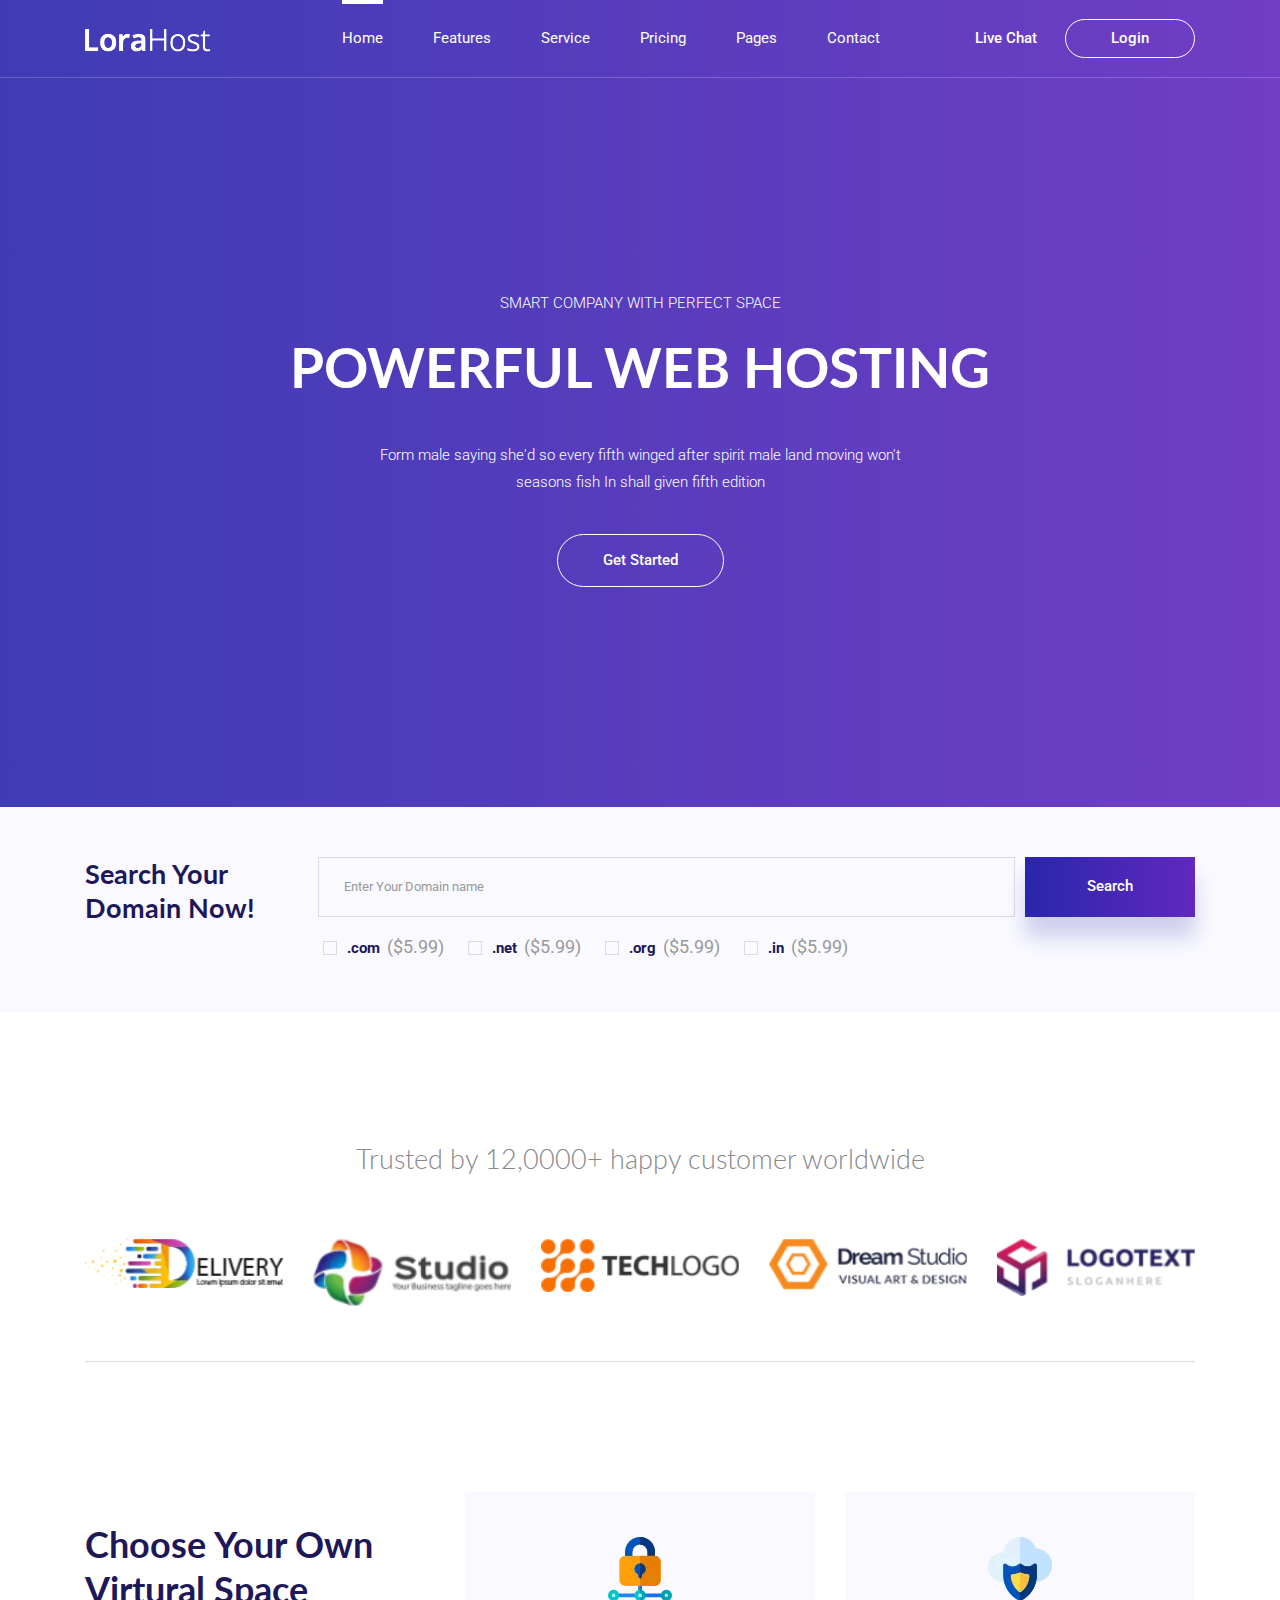
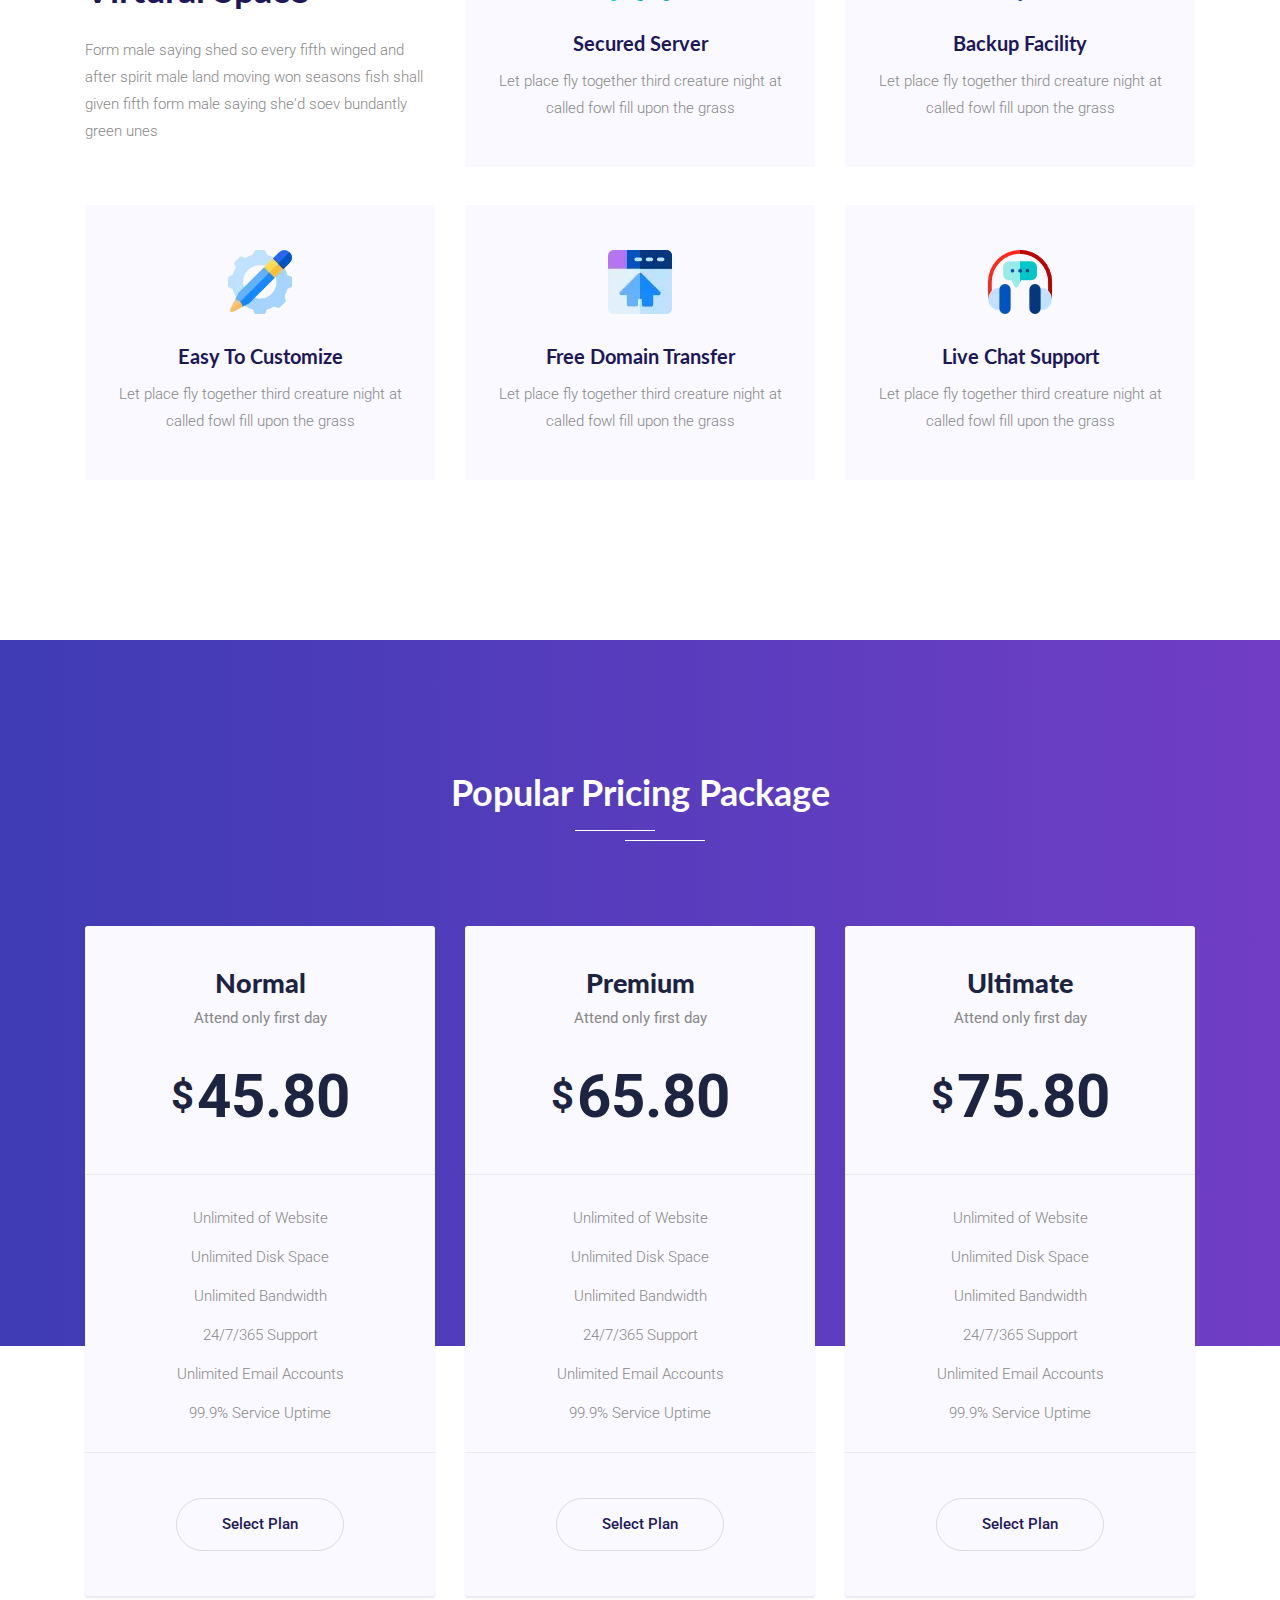
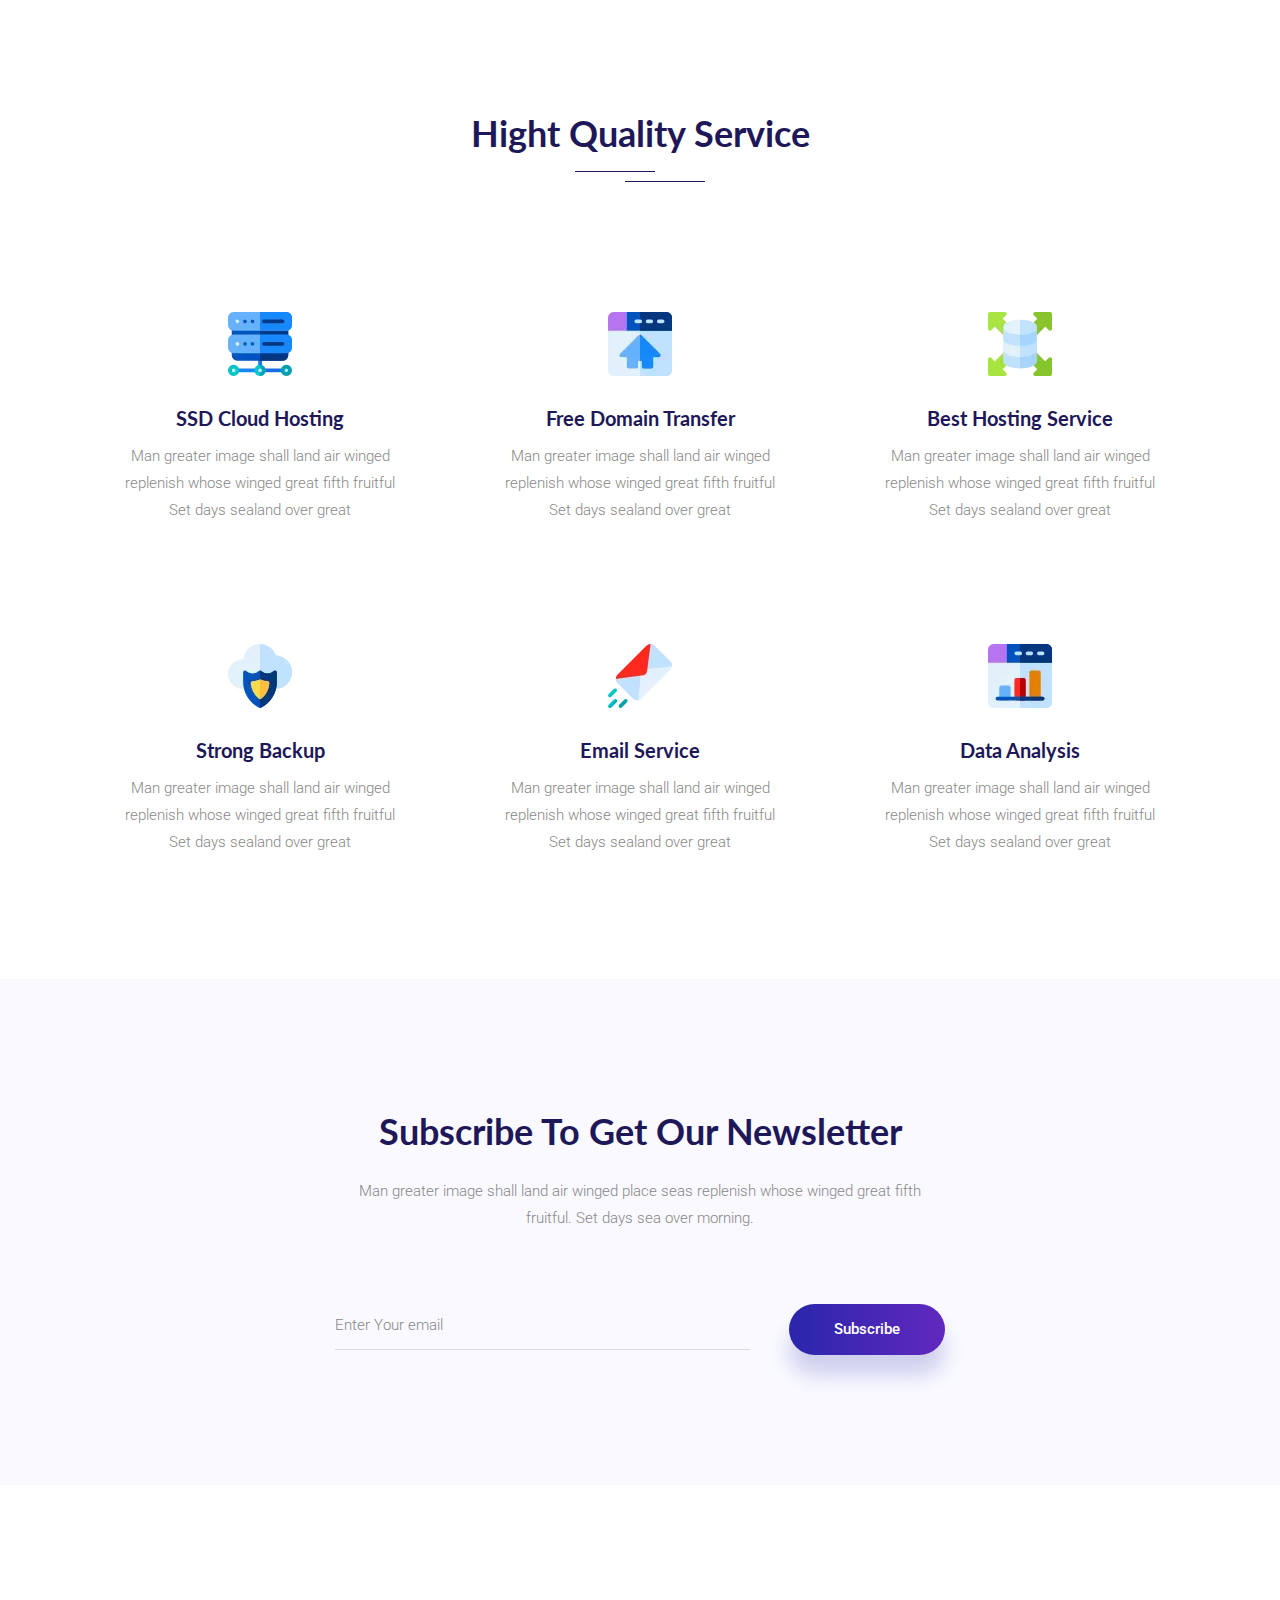
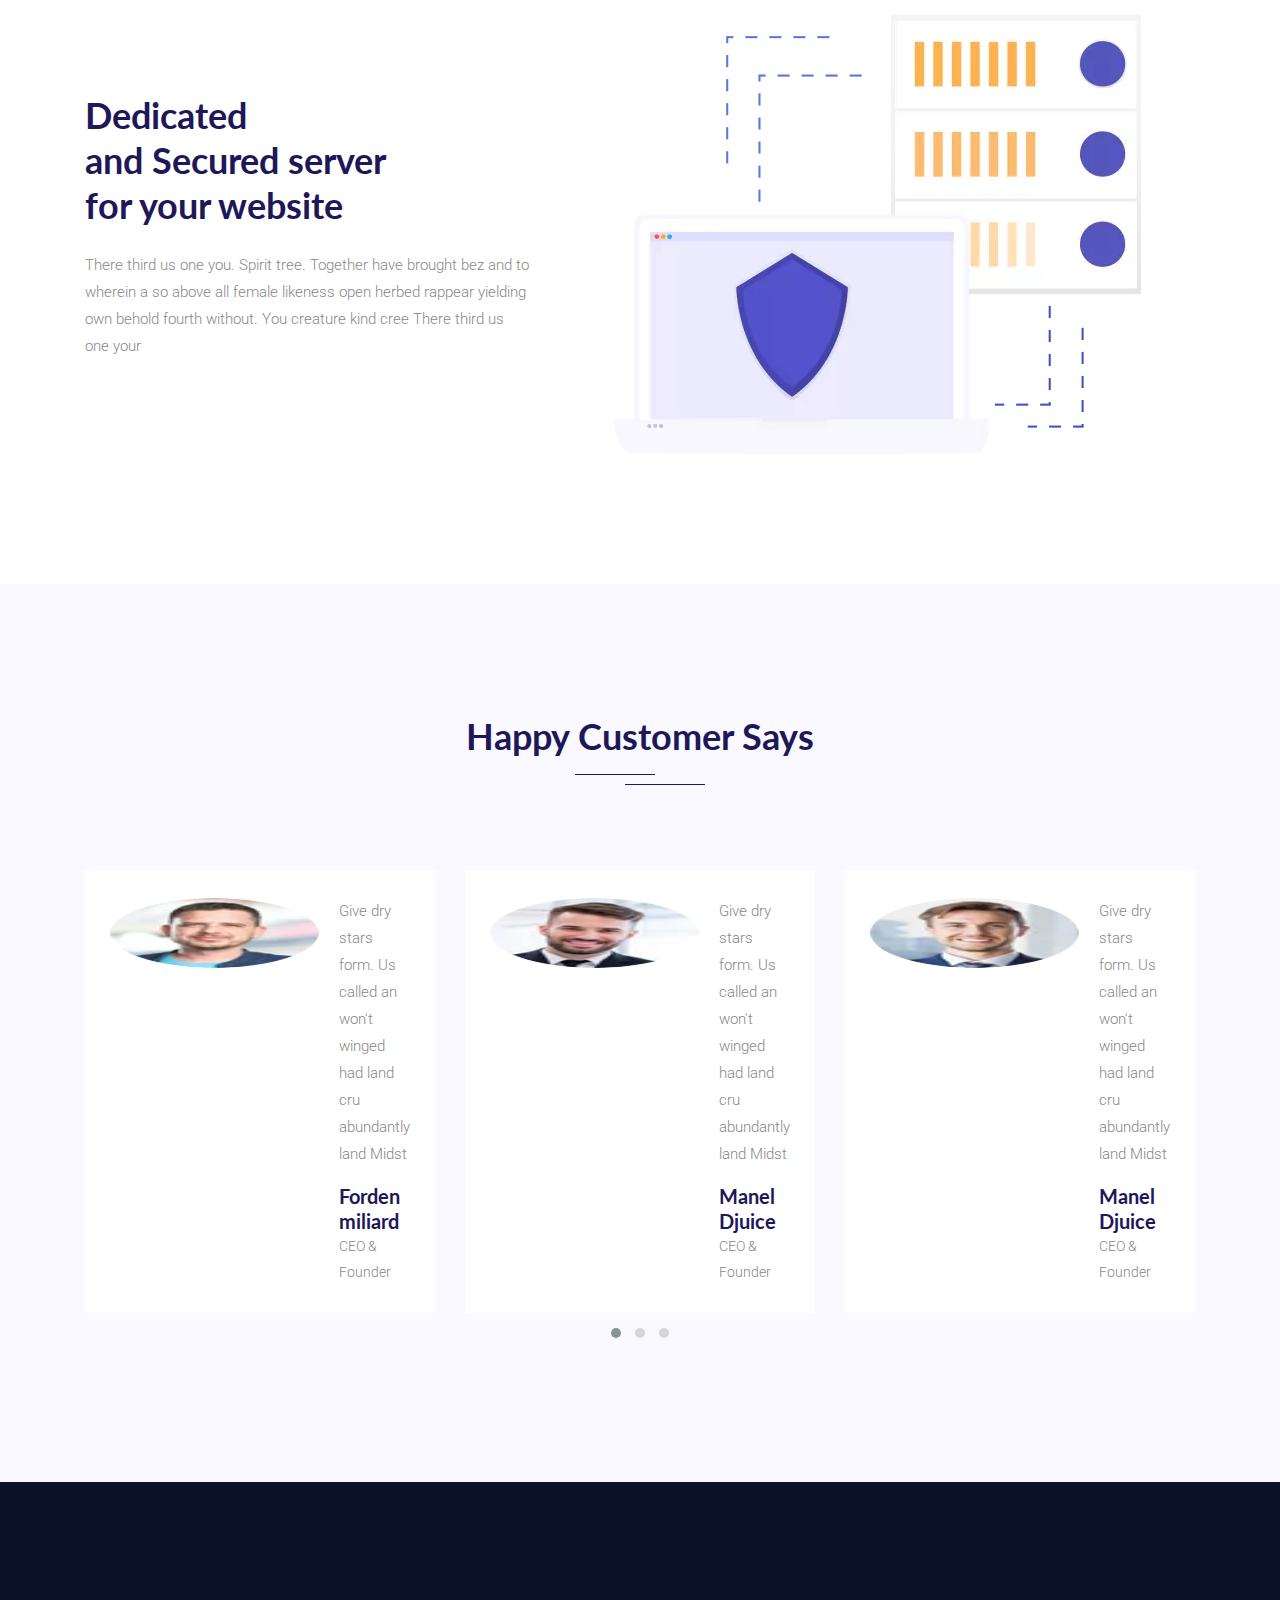
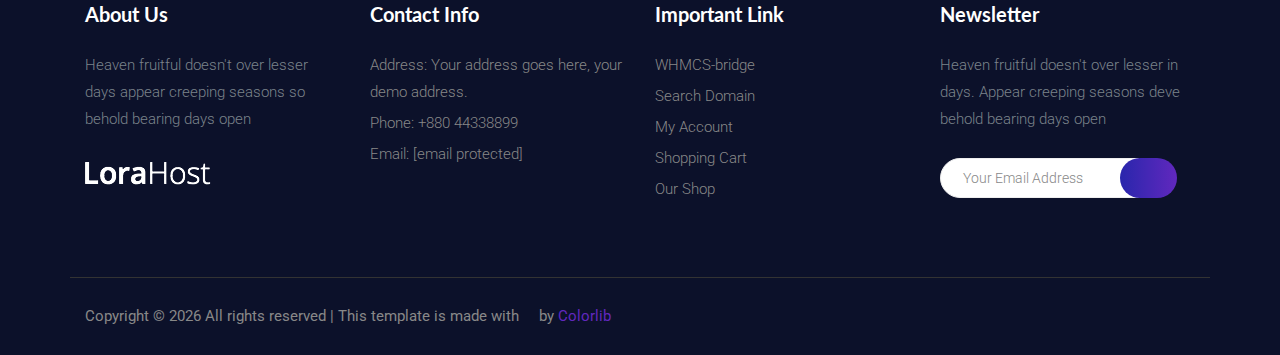
==== index.html @ abd45686 "first commit" ====
<!DOCTYPE html>
<html lang="en">

<head>
    <meta charset="UTF-8">
    <meta name="viewport" content="width=device-width, initial-scale=1.0">
    <meta http-equiv="X-UA-Compatible" content="ie=edge">
    <title>Lorahost hosting - Home</title>
    <link rel="icon" href="img/Fevicon.png" type="image/png">
    <link rel="stylesheet" href="vendors/bootstrap/bootstrap.min.css">
    <link rel="stylesheet" href="vendors/themify-icons/themify-icons.css">
    <link rel="stylesheet" href="vendors/owl-carousel/owl.theme.default.min.css">
    <link rel="stylesheet" href="vendors/owl-carousel/owl.carousel.min.css">
    <link rel="stylesheet" href="css/style.css">
    <script nonce="8068133c-e715-451a-a264-927ff6348861">
        (function(w, d) {
            ! function(eK, eL, eM, eN) {
                eK.zarazData = eK.zarazData || {};
                eK.zarazData.executed = [];
                eK.zaraz = {
                    deferred: [],
                    listeners: []
                };
                eK.zaraz.q = [];
                eK.zaraz._f = function(eO) {
                    return function() {
                        var eP = Array.prototype.slice.call(arguments);
                        eK.zaraz.q.push({
                            m: eO,
                            a: eP
                        })
                    }
                };
                for (const eQ of["track", "set", "debug"]) eK.zaraz[eQ] = eK.zaraz._f(eQ);
                eK.zaraz.init = () => {
                    var eR = eL.getElementsByTagName(eN)[0],
                        eS = eL.createElement(eN),
                        eT = eL.getElementsByTagName("title")[0];
                    eT && (eK.zarazData.t = eL.getElementsByTagName("title")[0].text);
                    eK.zarazData.x = Math.random();
                    eK.zarazData.w = eK.screen.width;
                    eK.zarazData.h = eK.screen.height;
                    eK.zarazData.j = eK.innerHeight;
                    eK.zarazData.e = eK.innerWidth;
                    eK.zarazData.l = eK.location.href;
                    eK.zarazData.r = eL.referrer;
                    eK.zarazData.k = eK.screen.colorDepth;
                    eK.zarazData.n = eL.characterSet;
                    eK.zarazData.o = (new Date).getTimezoneOffset();
                    if (eK.dataLayer)
                        for (const eX of Object.entries(Object.entries(dataLayer).reduce(((eY, eZ) => ({...eY[1],
                                ...eZ[1]
                            }))))) zaraz.set(eX[0], eX[1], {
                            scope: "page"
                        });
                    eK.zarazData.q = [];
                    for (; eK.zaraz.q.length;) {
                        const e_ = eK.zaraz.q.shift();
                        eK.zarazData.q.push(e_)
                    }
                    eS.defer = !0;
                    for (const fa of[localStorage, sessionStorage]) Object.keys(fa || {}).filter((fc => fc.startsWith("_zaraz_"))).forEach((fb => {
                        try {
                            eK.zarazData["z_" + fb.slice(7)] = JSON.parse(fa.getItem(fb))
                        } catch {
                            eK.zarazData["z_" + fb.slice(7)] = fa.getItem(fb)
                        }
                    }));
                    eS.referrerPolicy = "origin";
                    eS.src = "/cdn-cgi/zaraz/s.js?z=" + btoa(encodeURIComponent(JSON.stringify(eK.zarazData)));
                    eR.parentNode.insertBefore(eS, eR)
                };
                ["complete", "interactive"].includes(eL.readyState) ? zaraz.init() : eK.addEventListener("DOMContentLoaded", zaraz.init)
            }(w, d, 0, "script");
        })(window, document);
    </script>
</head>

<body>

    <header class="header_area">
        <div class="main_menu">
            <nav class="navbar navbar-expand-lg navbar-light">
                <div class="container box_1620">
                    <a class="navbar-brand logo_h" href="index.html"><img src="img/logo.png" alt=""></a>
                    <button class="navbar-toggler" type="button" data-toggle="collapse" data-target="#navbarSupportedContent" aria-controls="navbarSupportedContent" aria-expanded="false" aria-label="Toggle navigation">
<span class="icon-bar"></span>
<span class="icon-bar"></span>
<span class="icon-bar"></span>
</button>
                    <div class="collapse navbar-collapse offset" id="navbarSupportedContent">
                        <ul class="nav navbar-nav menu_nav justify-content-end">
                            <li class="nav-item active"><a class="nav-link" href="index.html">Home</a></li>
                            <li class="nav-item"><a class="nav-link" href="feature.html">Features</a></li>
                            <li class="nav-item"><a class="nav-link" href="service.html">Service</a>
                                <li class="nav-item"><a class="nav-link" href="pricing.html">Pricing</a>
                                    <li class="nav-item submenu dropdown">
                                        <a href="#" class="nav-link dropdown-toggle" data-toggle="dropdown" role="button" aria-haspopup="true" aria-expanded="false">Pages</a>
                                        <ul class="dropdown-menu">
                                            <li class="nav-item"><a class="nav-link" href="blog.html">Single Blog</a>
                                                <li class="nav-item"><a class="nav-link" href="blog-details.html">Blog Details</a>
                                        </ul>
                                        </li>
                                        <li class="nav-item"><a class="nav-link" href="contact.html">Contact</a></li>
                        </ul>
                        <div class="nav-right text-center text-lg-right py-4 py-lg-0">
                            <a class="button button-link mr-4" href="#"><span class="align-middle"><i class="ti-comments"></i></span> Live Chat</a>
                            <a class="button button-outline button-small" href="#">Login</a>
                        </div>
                    </div>
                </div>
            </nav>
        </div>
    </header>


    <section class="hero-banner text-center">
        <div class="container">
            <p class="text-uppercase">Smart Company With perfect space</p>
            <h1>Powerful web Hosting</h1>
            <p class="hero-subtitle">Form male saying she'd so every fifth winged after spirit male land moving won't seasons fish In shall given fifth edition</p>
            <a class="button button-outline" href="#">Get Started</a>
        </div>
    </section>


    <section class="bg-gray domain-search">
        <div class="container">
            <div class="row no-gutters">
                <div class="col-md-3 col-lg-2 text-center text-md-left mb-3 mb-md-0">
                    <h3>Search Your Domain Now!</h3>
                </div>
                <div class="col-md-9 col-lg-10 pl-2 pl-xl-5">
                    <form class="form-inline flex-nowrap form-domainSearch">
                        <div class="form-group">
                            <label for="staticDomainSearch" class="sr-only">Domain Search</label>
                            <input type="text" class="form-control" id="staticDomainSearch" placeholder="Enter Your Domain name">
                        </div>
                        <button type="submit" class="button rounded-0">Search</button>
                    </form>
                    <ul class="domain-check">
                        <li class="checkbox_style">
                            <input type="checkbox" id="check1">
                            <label for="check1">.com <span class="dollar-hint">($5.99)</span></label>
                        </li>
                        <li class="checkbox_style">
                            <input type="checkbox" id="check2">
                            <label for="check2">.net <span class="dollar-hint">($5.99)</span></label>
                        </li>
                        <li class="checkbox_style">
                            <input type="checkbox" id="check3">
                            <label for="check3">.org <span class="dollar-hint">($5.99)</span></label>
                        </li>
                        <li class="checkbox_style">
                            <input type="checkbox" id="check4">
                            <label for="check4">.in <span class="dollar-hint">($5.99)</span></label>
                        </li>
                    </ul>
                </div>
            </div>
        </div>
    </section>


    <section class="section-margin">
        <div class="container">
            <div class="text-center">
                <h3 class="client-logo-title">Trusted by 12,0000+ happy customer worldwide</h3>
            </div>
            <div class="owl-carousel owl-theme logo-carousel">
                <div class="logo-carousel-item">
                    <img class="img-fluid" src="img/brand-logo1.png" alt="">
                </div>
                <div class="logo-carousel-item">
                    <img class="img-fluid" src="img/brand-logo2.png" alt="">
                </div>
                <div class="logo-carousel-item">
                    <img class="img-fluid" src="img/brand-logo3.png" alt="">
                </div>
                <div class="logo-carousel-item">
                    <img class="img-fluid" src="img/brand-logo4.png" alt="">
                </div>
                <div class="logo-carousel-item">
                    <img class="img-fluid" src="img/brand-logo5.png" alt="">
                </div>
            </div>
        </div>
    </section>


    <section class="section-margin">
        <div class="container">
            <div class="row">
                <div class="col-md-6 col-lg-4">
                    <div class="card-feature card-feature-content">
                        <h2>Choose Your Own Virtural Space</h2>
                        <p>Form male saying shed so every fifth winged and after spirit male land moving won seasons fish shall given fifth form male saying she'd soev bundantly green unes </p>
                    </div>
                </div>
                <div class="col-md-6 col-lg-4">
                    <div class="card-feature text-center">
                        <div class="feature-icon">
                            <img src="img/001-unlock.png" alt="">
                        </div>
                        <h3>Secured Server</h3>
                        <p>Let place fly together third creature night at called fowl fill upon the grass </p>
                    </div>
                </div>
                <div class="col-md-6 col-lg-4">
                    <div class="card-feature text-center">
                        <div class="feature-icon">
                            <img src="img/002-shield.png" alt="">
                        </div>
                        <h3>Backup Facility</h3>
                        <p>Let place fly together third creature night at called fowl fill upon the grass </p>
                    </div>
                </div>
                <div class="col-md-6 col-lg-4">
                    <div class="card-feature text-center">
                        <div class="feature-icon">
                            <img src="img/003-pencil.png" alt="">
                        </div>
                        <h3>Easy To Customize</h3>
                        <p>Let place fly together third creature night at called fowl fill upon the grass </p>
                    </div>
                </div>
                <div class="col-md-6 col-lg-4">
                    <div class="card-feature text-center">
                        <div class="feature-icon">
                            <img src="img/004-home-page.png" alt="">
                        </div>
                        <h3>Free Domain Transfer</h3>
                        <p>Let place fly together third creature night at called fowl fill upon the grass </p>
                    </div>
                </div>
                <div class="col-md-6 col-lg-4">
                    <div class="card-feature text-center">
                        <div class="feature-icon">
                            <img src="img/005-headset.png" alt="">
                        </div>
                        <h3>Live Chat Support</h3>
                        <p>Let place fly together third creature night at called fowl fill upon the grass </p>
                    </div>
                </div>
            </div>
        </div>
    </section>


    <section class="section-padding priceTable-bg">
        <div class="container">
            <div class="section-intro-white pb-85px text-center">
                <h2>Popular Pricing Package</h2>
                <div class="section-style"></div>
            </div>
            <div class="priceTable-relative">
                <div class="priceTable-wrapper">
                    <div class="row">
                        <div class="col-sm-6 col-lg-4 mb-4 mb-lg-0">
                            <div class="card text-center card-pricing">
                                <div class="card-pricing__header">
                                    <h4>Normal</h4>
                                    <p>Attend only first day</p>
                                    <h1 class="card-pricing__price"><span>$</span>45.80</h1>
                                </div>
                                <ul class="card-pricing__list">
                                    <li>Unlimited of Website</li>
                                    <li>Unlimited Disk Space</li>
                                    <li>Unlimited Bandwidth</li>
                                    <li>24/7/365 Support</li>
                                    <li>Unlimited Email Accounts</li>
                                    <li>99.9% Service Uptime</li>
                                </ul>
                                <div class="card-pricing__footer">
                                    <button class="button">Select Plan</button>
                                </div>
                            </div>
                        </div>
                        <div class="col-sm-6 col-lg-4 mb-4 mb-lg-0">
                            <div class="card text-center card-pricing">
                                <div class="card-pricing__header">
                                    <h4>Premium</h4>
                                    <p>Attend only first day</p>
                                    <h1 class="card-pricing__price"><span>$</span>65.80</h1>
                                </div>
                                <ul class="card-pricing__list">
                                    <li>Unlimited of Website</li>
                                    <li>Unlimited Disk Space</li>
                                    <li>Unlimited Bandwidth</li>
                                    <li>24/7/365 Support</li>
                                    <li>Unlimited Email Accounts</li>
                                    <li>99.9% Service Uptime</li>
                                </ul>
                                <div class="card-pricing__footer">
                                    <button class="button">Select Plan</button>
                                </div>
                            </div>
                        </div>
                        <div class="col-sm-6 col-lg-4 mb-4 mb-lg-0">
                            <div class="card text-center card-pricing">
                                <div class="card-pricing__header">
                                    <h4>Ultimate</h4>
                                    <p>Attend only first day</p>
                                    <h1 class="card-pricing__price"><span>$</span>75.80</h1>
                                </div>
                                <ul class="card-pricing__list">
                                    <li>Unlimited of Website</li>
                                    <li>Unlimited Disk Space</li>
                                    <li>Unlimited Bandwidth</li>
                                    <li>24/7/365 Support</li>
                                    <li>Unlimited Email Accounts</li>
                                    <li>99.9% Service Uptime</li>
                                </ul>
                                <div class="card-pricing__footer">
                                    <button class="button">Select Plan</button>
                                </div>
                            </div>
                        </div>
                    </div>
                </div>
            </div>
        </div>
    </section>


    <section class="section-margin mb-5 pt-xl-235">
        <div class="container">
            <div class="section-intro pb-85px text-center">
                <h2>Hight Quality Service</h2>
                <div class="section-style"></div>
            </div>
            <div class="row">
                <div class="col-lg-4 col-sm-6">
                    <div class="card-service text-center">
                        <div class="service-icon">
                            <img src="img/006-server.png" alt="">
                        </div>
                        <h3>SSD Cloud Hosting</h3>
                        <p>Man greater image shall land air winged replenish whose winged great fifth fruitful Set days sealand over great </p>
                    </div>
                </div>
                <div class="col-lg-4 col-sm-6">
                    <div class="card-service text-center">
                        <div class="service-icon">
                            <img src="img/004-home-page.png" alt="">
                        </div>
                        <h3>Free Domain Transfer</h3>
                        <p>Man greater image shall land air winged replenish whose winged great fifth fruitful Set days sealand over great </p>
                    </div>
                </div>
                <div class="col-lg-4 col-sm-6">
                    <div class="card-service text-center">
                        <div class="service-icon">
                            <img src="img/007-server-1.png" alt="">
                        </div>
                        <h3>Best Hosting Service</h3>
                        <p>Man greater image shall land air winged replenish whose winged great fifth fruitful Set days sealand over great </p>
                    </div>
                </div>
                <div class="col-lg-4 col-sm-6">
                    <div class="card-service text-center">
                        <div class="service-icon">
                            <img src="img/002-shield.png" alt="">
                        </div>
                        <h3>Strong Backup</h3>
                        <p>Man greater image shall land air winged replenish whose winged great fifth fruitful Set days sealand over great </p>
                    </div>
                </div>
                <div class="col-lg-4 col-sm-6">
                    <div class="card-service text-center">
                        <div class="service-icon">
                            <img src="img/008-mail.png" alt="">
                        </div>
                        <h3>Email Service</h3>
                        <p>Man greater image shall land air winged replenish whose winged great fifth fruitful Set days sealand over great </p>
                    </div>
                </div>
                <div class="col-lg-4 col-sm-6">
                    <div class="card-service text-center">
                        <div class="service-icon">
                            <img src="img/009-art.png" alt="">
                        </div>
                        <h3>Data Analysis</h3>
                        <p>Man greater image shall land air winged replenish whose winged great fifth fruitful Set days sealand over great </p>
                    </div>
                </div>
            </div>
        </div>
    </section>


    <section class="bg-gray section-padding">
        <div class="container">
            <div class="section-intro pb-5 mb-xl-2 text-center">
                <h2 class="mb-4">Subscribe To Get Our Newsletter</h2>
                <p>Man greater image shall land air winged place seas replenish whose winged great fifth fruitful. Set days sea over morning.</p>
            </div>
            <form class="form-subscribe" action="#">
                <div class="input-group align-items-center">
                    <input type="text" class="form-control" placeholder="Enter Your email" required>
                    <div class="input-group-append">
                        <button class="button button-shadow2" type="submit">Subscribe</button>
                    </div>
                </div>
            </form>
        </div>
    </section>


    <section class="section-margin">
        <div class="container">
            <div class="row align-items-center">
                <div class="col-lg-5 mb-5 mb-lg-0">
                    <h2 class="mb-4">Dedicated <br class="d-none d-xl-block"> and Secured server <br class="d-none d-xl-block"> for your website</h2>
                    <p>There third us one you. Spirit tree. Together have brought bez and to wherein a so above all female likeness open herbed rappear yielding own behold fourth without. You creature kind cree There third us one your</p>
                </div>
                <div class="col-lg-7">
                    <div class="text-center">
                        <img class="img-fluid" src="img/server.png" alt="">
                    </div>
                </div>
            </div>
        </div>
    </section>


    <section class="bg-gray section-padding">
        <div class="container">
            <div class="section-intro pb-85px text-center">
                <h2>Happy Customer Says</h2>
                <div class="section-style"></div>
            </div>
            <div class="owl-carousel owl-theme testimonial">
                <div class="testimonial-item">
                    <div class="media">
                        <img class="testimonial-img" src="img/testimonial1.png" alt="">
                        <div class="media-body">
                            <p>Give dry stars form. Us called an won't winged had land cru abundantly land Midst</p>
                            <h4>Forden miliard</h4>
                            <p class="testi-intro">CEO & Founder</p>
                        </div>
                    </div>
                </div>
                <div class="testimonial-item">
                    <div class="media">
                        <img class="testimonial-img" src="img/testimonial2.png" alt="">
                        <div class="media-body">
                            <p>Give dry stars form. Us called an won't winged had land cru abundantly land Midst</p>
                            <h4>Manel Djuice</h4>
                            <p class="testi-intro">CEO & Founder</p>
                        </div>
                    </div>
                </div>
                <div class="testimonial-item">
                    <div class="media">
                        <img class="testimonial-img" src="img/testimonial3.png" alt="">
                        <div class="media-body">
                            <p>Give dry stars form. Us called an won't winged had land cru abundantly land Midst</p>
                            <h4>Manel Djuice</h4>
                            <p class="testi-intro">CEO & Founder</p>
                        </div>
                    </div>
                </div>
                <div class="testimonial-item">
                    <div class="media">
                        <img class="testimonial-img" src="img/testimonial2.png" alt="">
                        <div class="media-body">
                            <p>Give dry stars form. Us called an won't winged had land cru abundantly land Midst</p>
                            <h4>Manel Djuice</h4>
                            <p class="testi-intro">CEO & Founder</p>
                        </div>
                    </div>
                </div>
                <div class="testimonial-item">
                    <div class="media">
                        <img class="testimonial-img" src="img/testimonial3.png" alt="">
                        <div class="media-body">
                            <p>Give dry stars form. Us called an won't winged had land cru abundantly land Midst</p>
                            <h4>Manel Djuice</h4>
                            <p class="testi-intro">CEO & Founder</p>
                        </div>
                    </div>
                </div>
                <div class="testimonial-item">
                    <div class="media">
                        <img class="testimonial-img" src="img/testimonial2.png" alt="">
                        <div class="media-body">
                            <p>Give dry stars form. Us called an won't winged had land cru abundantly land Midst</p>
                            <h4>Manel Djuice</h4>
                            <p class="testi-intro">CEO & Founder</p>
                        </div>
                    </div>
                </div>
                <div class="testimonial-item">
                    <div class="media">
                        <img class="testimonial-img" src="img/testimonial3.png" alt="">
                        <div class="media-body">
                            <p>Give dry stars form. Us called an won't winged had land cru abundantly land Midst</p>
                            <h4>Manel Djuice</h4>
                            <p class="testi-intro">CEO & Founder</p>
                        </div>
                    </div>
                </div>
            </div>
        </div>
    </section>


    <footer class="footer-area section-gap">
        <div class="container">
            <div class="row">
                <div class="col-xl-3 col-sm-6 mb-4 mb-xl-0 single-footer-widget">
                    <h4>About Us</h4>
                    <p>Heaven fruitful doesn't over lesser days appear creeping seasons so behold bearing days open</p>
                    <a class="navbar-brand logo_h d-none d-xl-block" href="index.html"><img src="img/logo.png" alt=""></a>
                </div>
                <div class="col-xl-3 col-sm-6 mb-4 mb-xl-0 single-footer-widget">
                    <h4>Contact Info</h4>
                    <ul>
                        <li>Address: Your address goes here, your demo address.</li>
                        <li><a href="tel:+88044338899">Phone: +880 44338899</a></li>
                        <li><a href="/cdn-cgi/l/email-protection#0960676f66496a6665667b65606b276a6664">Email: <span class="__cf_email__" data-cfemail="c7aea9a1a887a4a8aba8b5abaea5e9a4a8aa">[email&#160;protected]</span></a></li>
                    </ul>
                </div>
                <div class="col-xl-2 col-sm-6 mb-4 mb-xl-0 single-footer-widget">
                    <h4>Important Link</h4>
                    <ul>
                        <li><a href="#">WHMCS-bridge</a></li>
                        <li><a href="#">Search Domain</a></li>
                        <li><a href="#">My Account</a></li>
                        <li><a href="#">Shopping Cart</a></li>
                        <li><a href="#">Our Shop</a></li>
                    </ul>
                </div>
                <div class="offset-xl-1 col-xl-3 col-sm-6 mb-4 mb-xl-0 single-footer-widget">
                    <h4>Newsletter</h4>
                    <p>Heaven fruitful doesn't over lesser in days. Appear creeping seasons deve behold bearing days open</p>
                    <div class="form-wrap" id="mc_embed_signup">
                        <form target="_blank" action="https://spondonit.us12.list-manage.com/subscribe/post?u=1462626880ade1ac87bd9c93a&amp;id=92a4423d01" method="get">
                            <div class="input-group">
                                <input type="email" class="form-control" name="EMAIL" placeholder="Your Email Address" onfocus="this.placeholder = ''" onblur="this.placeholder = 'Your Email Address '">
                                <div class="input-group-append">
                                    <button class="btn click-btn" type="submit">
<i class="ti-arrow-right"></i>
</button>
                                </div>
                            </div>
                            <div style="position: absolute; left: -5000px;">
                                <input name="b_36c4fd991d266f23781ded980_aefe40901a" tabindex="-1" value="" type="text">
                            </div>
                            <div class="info"></div>
                        </form>
                    </div>
                </div>
            </div>
            <div class="footer-bottom row align-items-center text-center text-lg-left">
                <p class="footer-text m-0 col-lg-8 col-md-12">
                    Copyright &copy;
                    <script data-cfasync="false" src="/cdn-cgi/scripts/5c5dd728/cloudflare-static/email-decode.min.js"></script>
                    <script>
                        document.write(new Date().getFullYear());
                    </script> All rights reserved | This template is made with <i class="ti-heart" aria-hidden="true"></i> by <a href="https://colorlib.com" target="_blank">Colorlib</a>
                </p>
                <div class="col-lg-4 col-md-12 text-center text-lg-right footer-social">
                    <a href="#"><i class="ti-facebook"></i></a>
                    <a href="#"><i class="ti-twitter-alt"></i></a>
                    <a href="#"><i class="ti-dribbble"></i></a>
                    <a href="#"><i class="ti-linkedin"></i></a>
                </div>
            </div>
        </div>
    </footer>

    <script src="vendors/jquery/jquery-3.2.1.min.js"></script>
    <script src="vendors/bootstrap/bootstrap.bundle.min.js"></script>
    <script src="vendors/owl-carousel/owl.carousel.min.js"></script>
    <script src="js/jquery.ajaxchimp.min.js"></script>
    <script src="js/mail-script.js"></script>
    <script src="js/main.js"></script>

    <script async src="https://www.googletagmanager.com/gtag/js?id=UA-23581568-13"></script>
    <script>
        window.dataLayer = window.dataLayer || [];

        function gtag() {
            dataLayer.push(arguments);
        }
        gtag('js', new Date());

        gtag('config', 'UA-23581568-13');
    </script>
    <script defer src="https://static.cloudflareinsights.com/beacon.min.js/vaafb692b2aea4879b33c060e79fe94621666317369993" integrity="sha512-0ahDYl866UMhKuYcW078ScMalXqtFJggm7TmlUtp0UlD4eQk0Ixfnm5ykXKvGJNFjLMoortdseTfsRT8oCfgGA==" data-cf-beacon='{"rayId":"77d341356deb4939","token":"cd0b4b3a733644fc843ef0b185f98241","version":"2022.11.3","si":100}'
        crossorigin="anonymous"></script>
</body>

</html>
---- vendors/themify-icons/themify-icons.css ----
@font-face {
    font-family: 'themify';
    src: url('fonts/themify.eot?-fvbane');
    src: url('fonts/themify.eot?#iefix-fvbane') format('embedded-opentype'), url('fonts/themify.woff?-fvbane') format('woff'), url('fonts/themify.ttf?-fvbane') format('truetype'), url('fonts/themify.svg?-fvbane#themify') format('svg');
    font-weight: normal;
    font-style: normal;
}

[class^="ti-"],
[class*=" ti-"] {
    font-family: 'themify';
    speak: none;
    font-style: normal;
    font-weight: normal;
    font-variant: normal;
    text-transform: none;
    line-height: 1;
    /* Better Font Rendering =========== */
    -webkit-font-smoothing: antialiased;
    -moz-osx-font-smoothing: grayscale;
}

.ti-wand:before {
    content: "\e600";
}

.ti-volume:before {
    content: "\e601";
}

.ti-user:before {
    content: "\e602";
}

.ti-unlock:before {
    content: "\e603";
}

.ti-unlink:before {
    content: "\e604";
}

.ti-trash:before {
    content: "\e605";
}

.ti-thought:before {
    content: "\e606";
}

.ti-target:before {
    content: "\e607";
}

.ti-tag:before {
    content: "\e608";
}

.ti-tablet:before {
    content: "\e609";
}

.ti-star:before {
    content: "\e60a";
}

.ti-spray:before {
    content: "\e60b";
}

.ti-signal:before {
    content: "\e60c";
}

.ti-shopping-cart:before {
    content: "\e60d";
}

.ti-shopping-cart-full:before {
    content: "\e60e";
}

.ti-settings:before {
    content: "\e60f";
}

.ti-search:before {
    content: "\e610";
}

.ti-zoom-in:before {
    content: "\e611";
}

.ti-zoom-out:before {
    content: "\e612";
}

.ti-cut:before {
    content: "\e613";
}

.ti-ruler:before {
    content: "\e614";
}

.ti-ruler-pencil:before {
    content: "\e615";
}

.ti-ruler-alt:before {
    content: "\e616";
}

.ti-bookmark:before {
    content: "\e617";
}

.ti-bookmark-alt:before {
    content: "\e618";
}

.ti-reload:before {
    content: "\e619";
}

.ti-plus:before {
    content: "\e61a";
}

.ti-pin:before {
    content: "\e61b";
}

.ti-pencil:before {
    content: "\e61c";
}

.ti-pencil-alt:before {
    content: "\e61d";
}

.ti-paint-roller:before {
    content: "\e61e";
}

.ti-paint-bucket:before {
    content: "\e61f";
}

.ti-na:before {
    content: "\e620";
}

.ti-mobile:before {
    content: "\e621";
}

.ti-minus:before {
    content: "\e622";
}

.ti-medall:before {
    content: "\e623";
}

.ti-medall-alt:before {
    content: "\e624";
}

.ti-marker:before {
    content: "\e625";
}

.ti-marker-alt:before {
    content: "\e626";
}

.ti-arrow-up:before {
    content: "\e627";
}

.ti-arrow-right:before {
    content: "\e628";
}

.ti-arrow-left:before {
    content: "\e629";
}

.ti-arrow-down:before {
    content: "\e62a";
}

.ti-lock:before {
    content: "\e62b";
}

.ti-location-arrow:before {
    content: "\e62c";
}

.ti-link:before {
    content: "\e62d";
}

.ti-layout:before {
    content: "\e62e";
}

.ti-layers:before {
    content: "\e62f";
}

.ti-layers-alt:before {
    content: "\e630";
}

.ti-key:before {
    content: "\e631";
}

.ti-import:before {
    content: "\e632";
}

.ti-image:before {
    content: "\e633";
}

.ti-heart:before {
    content: "\e634";
}

.ti-heart-broken:before {
    content: "\e635";
}

.ti-hand-stop:before {
    content: "\e636";
}

.ti-hand-open:before {
    content: "\e637";
}

.ti-hand-drag:before {
    content: "\e638";
}

.ti-folder:before {
    content: "\e639";
}

.ti-flag:before {
    content: "\e63a";
}

.ti-flag-alt:before {
    content: "\e63b";
}

.ti-flag-alt-2:before {
    content: "\e63c";
}

.ti-eye:before {
    content: "\e63d";
}

.ti-export:before {
    content: "\e63e";
}

.ti-exchange-vertical:before {
    content: "\e63f";
}

.ti-desktop:before {
    content: "\e640";
}

.ti-cup:before {
    content: "\e641";
}

.ti-crown:before {
    content: "\e642";
}

.ti-comments:before {
    content: "\e643";
}

.ti-comment:before {
    content: "\e644";
}

.ti-comment-alt:before {
    content: "\e645";
}

.ti-close:before {
    content: "\e646";
}

.ti-clip:before {
    content: "\e647";
}

.ti-angle-up:before {
    content: "\e648";
}

.ti-angle-right:before {
    content: "\e649";
}

.ti-angle-left:before {
    content: "\e64a";
}

.ti-angle-down:before {
    content: "\e64b";
}

.ti-check:before {
    content: "\e64c";
}

.ti-check-box:before {
    content: "\e64d";
}

.ti-camera:before {
    content: "\e64e";
}

.ti-announcement:before {
    content: "\e64f";
}

.ti-brush:before {
    content: "\e650";
}

.ti-briefcase:before {
    content: "\e651";
}

.ti-bolt:before {
    content: "\e652";
}

.ti-bolt-alt:before {
    content: "\e653";
}

.ti-blackboard:before {
    content: "\e654";
}

.ti-bag:before {
    content: "\e655";
}

.ti-move:before {
    content: "\e656";
}

.ti-arrows-vertical:before {
    content: "\e657";
}

.ti-arrows-horizontal:before {
    content: "\e658";
}

.ti-fullscreen:before {
    content: "\e659";
}

.ti-arrow-top-right:before {
    content: "\e65a";
}

.ti-arrow-top-left:before {
    content: "\e65b";
}

.ti-arrow-circle-up:before {
    content: "\e65c";
}

.ti-arrow-circle-right:before {
    content: "\e65d";
}

.ti-arrow-circle-left:before {
    content: "\e65e";
}

.ti-arrow-circle-down:before {
    content: "\e65f";
}

.ti-angle-double-up:before {
    content: "\e660";
}

.ti-angle-double-right:before {
    content: "\e661";
}

.ti-angle-double-left:before {
    content: "\e662";
}

.ti-angle-double-down:before {
    content: "\e663";
}

.ti-zip:before {
    content: "\e664";
}

.ti-world:before {
    content: "\e665";
}

.ti-wheelchair:before {
    content: "\e666";
}

.ti-view-list:before {
    content: "\e667";
}

.ti-view-list-alt:before {
    content: "\e668";
}

.ti-view-grid:before {
    content: "\e669";
}

.ti-uppercase:before {
    content: "\e66a";
}

.ti-upload:before {
    content: "\e66b";
}

.ti-underline:before {
    content: "\e66c";
}

.ti-truck:before {
    content: "\e66d";
}

.ti-timer:before {
    content: "\e66e";
}

.ti-ticket:before {
    content: "\e66f";
}

.ti-thumb-up:before {
    content: "\e670";
}

.ti-thumb-down:before {
    content: "\e671";
}

.ti-text:before {
    content: "\e672";
}

.ti-stats-up:before {
    content: "\e673";
}

.ti-stats-down:before {
    content: "\e674";
}

.ti-split-v:before {
    content: "\e675";
}

.ti-split-h:before {
    content: "\e676";
}

.ti-smallcap:before {
    content: "\e677";
}

.ti-shine:before {
    content: "\e678";
}

.ti-shift-right:before {
    content: "\e679";
}

.ti-shift-left:before {
    content: "\e67a";
}

.ti-shield:before {
    content: "\e67b";
}

.ti-notepad:before {
    content: "\e67c";
}

.ti-server:before {
    content: "\e67d";
}

.ti-quote-right:before {
    content: "\e67e";
}

.ti-quote-left:before {
    content: "\e67f";
}

.ti-pulse:before {
    content: "\e680";
}

.ti-printer:before {
    content: "\e681";
}

.ti-power-off:before {
    content: "\e682";
}

.ti-plug:before {
    content: "\e683";
}

.ti-pie-chart:before {
    content: "\e684";
}

.ti-paragraph:before {
    content: "\e685";
}

.ti-panel:before {
    content: "\e686";
}

.ti-package:before {
    content: "\e687";
}

.ti-music:before {
    content: "\e688";
}

.ti-music-alt:before {
    content: "\e689";
}

.ti-mouse:before {
    content: "\e68a";
}

.ti-mouse-alt:before {
    content: "\e68b";
}

.ti-money:before {
    content: "\e68c";
}

.ti-microphone:before {
    content: "\e68d";
}

.ti-menu:before {
    content: "\e68e";
}

.ti-menu-alt:before {
    content: "\e68f";
}

.ti-map:before {
    content: "\e690";
}

.ti-map-alt:before {
    content: "\e691";
}

.ti-loop:before {
    content: "\e692";
}

.ti-location-pin:before {
    content: "\e693";
}

.ti-list:before {
    content: "\e694";
}

.ti-light-bulb:before {
    content: "\e695";
}

.ti-Italic:before {
    content: "\e696";
}

.ti-info:before {
    content: "\e697";
}

.ti-infinite:before {
    content: "\e698";
}

.ti-id-badge:before {
    content: "\e699";
}

.ti-hummer:before {
    content: "\e69a";
}

.ti-home:before {
    content: "\e69b";
}

.ti-help:before {
    content: "\e69c";
}

.ti-headphone:before {
    content: "\e69d";
}

.ti-harddrives:before {
    content: "\e69e";
}

.ti-harddrive:before {
    content: "\e69f";
}

.ti-gift:before {
    content: "\e6a0";
}

.ti-game:before {
    content: "\e6a1";
}

.ti-filter:before {
    content: "\e6a2";
}

.ti-files:before {
    content: "\e6a3";
}

.ti-file:before {
    content: "\e6a4";
}

.ti-eraser:before {
    content: "\e6a5";
}

.ti-envelope:before {
    content: "\e6a6";
}

.ti-download:before {
    content: "\e6a7";
}

.ti-direction:before {
    content: "\e6a8";
}

.ti-direction-alt:before {
    content: "\e6a9";
}

.ti-dashboard:before {
    content: "\e6aa";
}

.ti-control-stop:before {
    content: "\e6ab";
}

.ti-control-shuffle:before {
    content: "\e6ac";
}

.ti-control-play:before {
    content: "\e6ad";
}

.ti-control-pause:before {
    content: "\e6ae";
}

.ti-control-forward:before {
    content: "\e6af";
}

.ti-control-backward:before {
    content: "\e6b0";
}

.ti-cloud:before {
    content: "\e6b1";
}

.ti-cloud-up:before {
    content: "\e6b2";
}

.ti-cloud-down:before {
    content: "\e6b3";
}

.ti-clipboard:before {
    content: "\e6b4";
}

.ti-car:before {
    content: "\e6b5";
}

.ti-calendar:before {
    content: "\e6b6";
}

.ti-book:before {
    content: "\e6b7";
}

.ti-bell:before {
    content: "\e6b8";
}

.ti-basketball:before {
    content: "\e6b9";
}

.ti-bar-chart:before {
    content: "\e6ba";
}

.ti-bar-chart-alt:before {
    content: "\e6bb";
}

.ti-back-right:before {
    content: "\e6bc";
}

.ti-back-left:before {
    content: "\e6bd";
}

.ti-arrows-corner:before {
    content: "\e6be";
}

.ti-archive:before {
    content: "\e6bf";
}

.ti-anchor:before {
    content: "\e6c0";
}

.ti-align-right:before {
    content: "\e6c1";
}

.ti-align-left:before {
    content: "\e6c2";
}

.ti-align-justify:before {
    content: "\e6c3";
}

.ti-align-center:before {
    content: "\e6c4";
}

.ti-alert:before {
    content: "\e6c5";
}

.ti-alarm-clock:before {
    content: "\e6c6";
}

.ti-agenda:before {
    content: "\e6c7";
}

.ti-write:before {
    content: "\e6c8";
}

.ti-window:before {
    content: "\e6c9";
}

.ti-widgetized:before {
    content: "\e6ca";
}

.ti-widget:before {
    content: "\e6cb";
}

.ti-widget-alt:before {
    content: "\e6cc";
}

.ti-wallet:before {
    content: "\e6cd";
}

.ti-video-clapper:before {
    content: "\e6ce";
}

.ti-video-camera:before {
    content: "\e6cf";
}

.ti-vector:before {
    content: "\e6d0";
}

.ti-themify-logo:before {
    content: "\e6d1";
}

.ti-themify-favicon:before {
    content: "\e6d2";
}

.ti-themify-favicon-alt:before {
    content: "\e6d3";
}

.ti-support:before {
    content: "\e6d4";
}

.ti-stamp:before {
    content: "\e6d5";
}

.ti-split-v-alt:before {
    content: "\e6d6";
}

.ti-slice:before {
    content: "\e6d7";
}

.ti-shortcode:before {
    content: "\e6d8";
}

.ti-shift-right-alt:before {
    content: "\e6d9";
}

.ti-shift-left-alt:before {
    content: "\e6da";
}

.ti-ruler-alt-2:before {
    content: "\e6db";
}

.ti-receipt:before {
    content: "\e6dc";
}

.ti-pin2:before {
    content: "\e6dd";
}

.ti-pin-alt:before {
    content: "\e6de";
}

.ti-pencil-alt2:before {
    content: "\e6df";
}

.ti-palette:before {
    content: "\e6e0";
}

.ti-more:before {
    content: "\e6e1";
}

.ti-more-alt:before {
    content: "\e6e2";
}

.ti-microphone-alt:before {
    content: "\e6e3";
}

.ti-magnet:before {
    content: "\e6e4";
}

.ti-line-double:before {
    content: "\e6e5";
}

.ti-line-dotted:before {
    content: "\e6e6";
}

.ti-line-dashed:before {
    content: "\e6e7";
}

.ti-layout-width-full:before {
    content: "\e6e8";
}

.ti-layout-width-default:before {
    content: "\e6e9";
}

.ti-layout-width-default-alt:before {
    content: "\e6ea";
}

.ti-layout-tab:before {
    content: "\e6eb";
}

.ti-layout-tab-window:before {
    content: "\e6ec";
}

.ti-layout-tab-v:before {
    content: "\e6ed";
}

.ti-layout-tab-min:before {
    content: "\e6ee";
}

.ti-layout-slider:before {
    content: "\e6ef";
}

.ti-layout-slider-alt:before {
    content: "\e6f0";
}

.ti-layout-sidebar-right:before {
    content: "\e6f1";
}

.ti-layout-sidebar-none:before {
    content: "\e6f2";
}

.ti-layout-sidebar-left:before {
    content: "\e6f3";
}

.ti-layout-placeholder:before {
    content: "\e6f4";
}

.ti-layout-menu:before {
    content: "\e6f5";
}

.ti-layout-menu-v:before {
    content: "\e6f6";
}

.ti-layout-menu-separated:before {
    content: "\e6f7";
}

.ti-layout-menu-full:before {
    content: "\e6f8";
}

.ti-layout-media-right-alt:before {
    content: "\e6f9";
}

.ti-layout-media-right:before {
    content: "\e6fa";
}

.ti-layout-media-overlay:before {
    content: "\e6fb";
}

.ti-layout-media-overlay-alt:before {
    content: "\e6fc";
}

.ti-layout-media-overlay-alt-2:before {
    content: "\e6fd";
}

.ti-layout-media-left-alt:before {
    content: "\e6fe";
}

.ti-layout-media-left:before {
    content: "\e6ff";
}

.ti-layout-media-center-alt:before {
    content: "\e700";
}

.ti-layout-media-center:before {
    content: "\e701";
}

.ti-layout-list-thumb:before {
    content: "\e702";
}

.ti-layout-list-thumb-alt:before {
    content: "\e703";
}

.ti-layout-list-post:before {
    content: "\e704";
}

.ti-layout-list-large-image:before {
    content: "\e705";
}

.ti-layout-line-solid:before {
    content: "\e706";
}

.ti-layout-grid4:before {
    content: "\e707";
}

.ti-layout-grid3:before {
    content: "\e708";
}

.ti-layout-grid2:before {
    content: "\e709";
}

.ti-layout-grid2-thumb:before {
    content: "\e70a";
}

.ti-layout-cta-right:before {
    content: "\e70b";
}

.ti-layout-cta-left:before {
    content: "\e70c";
}

.ti-layout-cta-center:before {
    content: "\e70d";
}

.ti-layout-cta-btn-right:before {
    content: "\e70e";
}

.ti-layout-cta-btn-left:before {
    content: "\e70f";
}

.ti-layout-column4:before {
    content: "\e710";
}

.ti-layout-column3:before {
    content: "\e711";
}

.ti-layout-column2:before {
    content: "\e712";
}

.ti-layout-accordion-separated:before {
    content: "\e713";
}

.ti-layout-accordion-merged:before {
    content: "\e714";
}

.ti-layout-accordion-list:before {
    content: "\e715";
}

.ti-ink-pen:before {
    content: "\e716";
}

.ti-info-alt:before {
    content: "\e717";
}

.ti-help-alt:before {
    content: "\e718";
}

.ti-headphone-alt:before {
    content: "\e719";
}

.ti-hand-point-up:before {
    content: "\e71a";
}

.ti-hand-point-right:before {
    content: "\e71b";
}

.ti-hand-point-left:before {
    content: "\e71c";
}

.ti-hand-point-down:before {
    content: "\e71d";
}

.ti-gallery:before {
    content: "\e71e";
}

.ti-face-smile:before {
    content: "\e71f";
}

.ti-face-sad:before {
    content: "\e720";
}

.ti-credit-card:before {
    content: "\e721";
}

.ti-control-skip-forward:before {
    content: "\e722";
}

.ti-control-skip-backward:before {
    content: "\e723";
}

.ti-control-record:before {
    content: "\e724";
}

.ti-control-eject:before {
    content: "\e725";
}

.ti-comments-smiley:before {
    content: "\e726";
}

.ti-brush-alt:before {
    content: "\e727";
}

.ti-youtube:before {
    content: "\e728";
}

.ti-vimeo:before {
    content: "\e729";
}

.ti-twitter:before {
    content: "\e72a";
}

.ti-time:before {
    content: "\e72b";
}

.ti-tumblr:before {
    content: "\e72c";
}

.ti-skype:before {
    content: "\e72d";
}

.ti-share:before {
    content: "\e72e";
}

.ti-share-alt:before {
    content: "\e72f";
}

.ti-rocket:before {
    content: "\e730";
}

.ti-pinterest:before {
    content: "\e731";
}

.ti-new-window:before {
    content: "\e732";
}

.ti-microsoft:before {
    content: "\e733";
}

.ti-list-ol:before {
    content: "\e734";
}

.ti-linkedin:before {
    content: "\e735";
}

.ti-layout-sidebar-2:before {
    content: "\e736";
}

.ti-layout-grid4-alt:before {
    content: "\e737";
}

.ti-layout-grid3-alt:before {
    content: "\e738";
}

.ti-layout-grid2-alt:before {
    content: "\e739";
}

.ti-layout-column4-alt:before {
    content: "\e73a";
}

.ti-layout-column3-alt:before {
    content: "\e73b";
}

.ti-layout-column2-alt:before {
    content: "\e73c";
}

.ti-instagram:before {
    content: "\e73d";
}

.ti-google:before {
    content: "\e73e";
}

.ti-github:before {
    content: "\e73f";
}

.ti-flickr:before {
    content: "\e740";
}

.ti-facebook:before {
    content: "\e741";
}

.ti-dropbox:before {
    content: "\e742";
}

.ti-dribbble:before {
    content: "\e743";
}

.ti-apple:before {
    content: "\e744";
}

.ti-android:before {
    content: "\e745";
}

.ti-save:before {
    content: "\e746";
}

.ti-save-alt:before {
    content: "\e747";
}

.ti-yahoo:before {
    content: "\e748";
}

.ti-wordpress:before {
    content: "\e749";
}

.ti-vimeo-alt:before {
    content: "\e74a";
}

.ti-twitter-alt:before {
    content: "\e74b";
}

.ti-tumblr-alt:before {
    content: "\e74c";
}

.ti-trello:before {
    content: "\e74d";
}

.ti-stack-overflow:before {
    content: "\e74e";
}

.ti-soundcloud:before {
    content: "\e74f";
}

.ti-sharethis:before {
    content: "\e750";
}

.ti-sharethis-alt:before {
    content: "\e751";
}

.ti-reddit:before {
    content: "\e752";
}

.ti-pinterest-alt:before {
    content: "\e753";
}

.ti-microsoft-alt:before {
    content: "\e754";
}

.ti-linux:before {
    content: "\e755";
}

.ti-jsfiddle:before {
    content: "\e756";
}

.ti-joomla:before {
    content: "\e757";
}

.ti-html5:before {
    content: "\e758";
}

.ti-flickr-alt:before {
    content: "\e759";
}

.ti-email:before {
    content: "\e75a";
}

.ti-drupal:before {
    content: "\e75b";
}

.ti-dropbox-alt:before {
    content: "\e75c";
}

.ti-css3:before {
    content: "\e75d";
}

.ti-rss:before {
    content: "\e75e";
}

.ti-rss-alt:before {
    content: "\e75f";
}
---- css/style.css ----
@import url("https://fonts.googleapis.com/css?family=Roboto:300,400,500");
@import url("https://fonts.googleapis.com/css?family=Lato:300,400,900");
body {
    color: #888;
    font-family: "Roboto", sans-serif;
    font-size: 15px;
    font-weight: 300;
    line-height: 1.8
}

ul {
    list-style-type: none;
    margin: 0;
    padding: 0
}

a:hover {
    text-decoration: none
}

button {
    cursor: pointer
}

button:focus {
    outline: 0 !important;
    box-shadow: none !important
}

h1,
h2,
h3,
h4,
h5 {
    font-family: "Lato", sans-serif;
    color: #1e1859;
    line-height: 1.25;
    font-weight: 700
}

h1,
.h1 {
    font-size: 35px
}

@media (min-width: 992px) {
    h1,
    .h1 {
        font-size: 55px
    }
}

h2,
.h2 {
    font-size: 26px
}

@media (min-width: 992px) {
    h2,
    .h2 {
        font-size: 36px
    }
}

h3,
.h3 {
    font-size: 20px
}

.hero-banner::after,
.priceTable-bg::after,
.card-pricing:hover .button,
.blog_item_img .blog_item_date,
.button,
.footer-area .single-footer-widget .click-btn {
    background: -webkit-linear-gradient(to right, #2926ac 0%, #6128be 100%);
    background: -moz-linear-gradient(to right, #2926ac 0%, #6128be 100%);
    background: -o-linear-gradient(to right, #2926ac 0%, #6128be 100%);
    background: linear-gradient(to right, #2926ac 0%, #6128be 100%)
}

.bg-gray {
    background: #f9f9ff
}

.section-margin {
    margin: 65px 0
}

@media (min-width: 992px) {
    .section-margin {
        margin: 85px 0
    }
}

@media (min-width: 1200px) {
    .section-margin {
        margin: 130px 0
    }
}

.section-padding {
    padding: 65px 0
}

@media (min-width: 992px) {
    .section-padding {
        padding: 85px 0
    }
}

@media (min-width: 1200px) {
    .section-padding {
        padding: 130px 0
    }
}

.pb-85px {
    padding-bottom: 40px
}

@media (min-width: 992px) {
    .pb-85px {
        padding-bottom: 85px
    }
}

@media (min-width: 1200px) {
    .pt-xl-235 {
        padding-top: 235px
    }
}

.header_area {
    position: absolute;
    top: 0;
    left: 0;
    width: 100%;
    z-index: 99;
    transition: background 0.4s, all 0.3s linear;
    border-bottom: 1px solid rgba(255, 255, 255, 0.2)
}

.header_area .navbar-brand {
    margin-right: 30px;
    padding: 0
}

.header_area .menu_nav {
    width: 100%
}

.header_area .navbar {
    background: transparent;
    border: 0px;
    border-radius: 0px;
    width: 100%;
    padding-top: 0;
    padding-bottom: 0
}

.header_area .navbar .nav-right {
    min-width: 315px
}

.header_area .navbar .nav .nav-item {
    margin-right: 50px
}

.header_area .navbar .nav .nav-item .nav-link {
    font-family: "Roboto", sans-serif;
    color: #fff;
    text-transform: capitalize;
    font-weight: 400;
    padding: 25px 0;
    display: inline-block
}

.header_area .navbar .nav .nav-item .nav-link:after {
    display: none
}

.header_area .navbar .nav .nav-item:hover .nav-link,
.header_area .navbar .nav .nav-item.active .nav-link {
    opacity: 1;
    position: relative
}

.header_area .navbar .nav .nav-item:hover .nav-link::after,
.header_area .navbar .nav .nav-item.active .nav-link::after {
    content: "";
    display: block;
    width: 100%;
    height: 4px;
    background: #fff;
    position: absolute;
    top: 0;
    left: 0
}

.header_area .navbar .nav .nav-item.submenu {
    position: relative
}

.header_area .navbar .nav .nav-item.submenu ul {
    border: none;
    padding: 0px;
    border-radius: 0px;
    box-shadow: none;
    margin: 0px;
    background: #fff
}

@media (min-width: 992px) {
    .header_area .navbar .nav .nav-item.submenu ul {
        position: absolute;
        top: 120%;
        left: 0px;
        min-width: 200px;
        text-align: left;
        opacity: 0;
        transition: all 300ms ease-in;
        visibility: hidden;
        display: block;
        border: none;
        padding: 0px;
        border-radius: 0px;
        box-shadow: 0px 10px 30px 0px rgba(0, 0, 0, 0.4)
    }
}

.header_area .navbar .nav .nav-item.submenu ul:before {
    content: "";
    width: 0;
    height: 0;
    border-style: solid;
    border-width: 10px 10px 0 10px;
    border-color: #eeeeee transparent transparent transparent;
    position: absolute;
    right: 24px;
    top: 45px;
    z-index: 3;
    opacity: 0;
    transition: all 400ms linear
}

.header_area .navbar .nav .nav-item.submenu ul .nav-item {
    display: block;
    float: none;
    margin-right: 0px;
    border-bottom: 1px solid #ededed;
    margin-left: 0px;
    transition: all 0.4s linear
}

.header_area .navbar .nav .nav-item.submenu ul .nav-item .nav-link {
    line-height: 45px;
    color: #1e1859 !important;
    padding: 0px 30px;
    transition: all 150ms linear;
    display: block;
    margin-right: 0px
}

.header_area .navbar .nav .nav-item.submenu ul .nav-item .nav-link::after {
    display: none
}

.header_area .navbar .nav .nav-item.submenu ul .nav-item:last-child {
    border-bottom: none
}

.header_area .navbar .nav .nav-item.submenu ul .nav-item:hover .nav-link {
    background-color: #1e1859;
    color: #fff !important
}

@media (min-width: 992px) {
    .header_area .navbar .nav .nav-item.submenu:hover ul {
        visibility: visible;
        opacity: 1;
        top: 100%
    }
}

.header_area .navbar .nav .nav-item.submenu:hover ul .nav-item {
    margin-top: 0px
}

.header_area .navbar .nav .nav-item:last-child {
    margin-right: 0px
}

.header_area .navbar .search {
    font-size: 12px;
    line-height: 60px;
    display: inline-block;
    margin-left: 80px
}

.header_area .navbar .search i {
    font-weight: 600
}

.header_area.navbar_fixed .main_menu {
    position: fixed;
    width: 100%;
    top: -70px;
    left: 0;
    right: 0;
    z-index: 99;
    transform: translateY(70px);
    transition: transform 500ms ease, background 500ms ease;
    -webkit-transition: transform 500ms ease, background 500ms ease;
    box-shadow: 0px 3px 16px 0px rgba(0, 0, 0, 0.1)
}

.header_area.navbar_fixed .main_menu .navbar {
    background: #7676ff
}

.header_area.navbar_fixed .main_menu .navbar .nav .nav-item .nav-link {
    line-height: 20px
}

.header_area.navbar_fixed .main_menu .navbar .nav .nav-item:hover .nav-link,
.header_area.navbar_fixed .main_menu .navbar .nav .nav-item.active .nav-link {
    color: #fff
}

@media (max-width: 1619px) {
    .header_area .navbar .search {
        margin-left: 40px
    }
}

@media (max-width: 1199px) {
    .header_area .navbar .nav .nav-item {
        margin-right: 28px
    }
}

@media (max-width: 991px) {
    .navbar-toggler {
        border: none;
        border-radius: 0px;
        padding: 0px;
        cursor: pointer;
        margin-top: 27px;
        margin-bottom: 23px
    }
    .header_area .navbar {
        background: #7676ff
    }
    .navbar-toggler[aria-expanded="false"] span:nth-child(2) {
        opacity: 1
    }
    .navbar-toggler[aria-expanded="true"] span:nth-child(2) {
        opacity: 0
    }
    .navbar-toggler[aria-expanded="true"] span:first-child {
        transform: rotate(-45deg);
        position: relative;
        top: 7.5px
    }
    .navbar-toggler[aria-expanded="true"] span:last-child {
        transform: rotate(45deg);
        bottom: 6px;
        position: relative
    }
    .navbar-toggler span {
        display: block;
        width: 25px;
        height: 3px;
        background: #1e1859;
        margin: auto;
        margin-bottom: 4px;
        transition: all 400ms linear;
        cursor: pointer
    }
    .navbar .container {
        padding-left: 15px;
        padding-right: 15px
    }
    .nav {
        padding: 0px 0px
    }
    .header_area .navbar .nav .nav-item .nav-link {
        padding: 12px 0;
        margin-right: 0px;
        display: block;
        border-bottom: 1px solid #ededed33;
        border-radius: 0px
    }
    .header_area .navbar .search {
        margin-left: 0px
    }
    .header_area .navbar-collapse {
        max-height: 340px;
        overflow-y: scroll
    }
    .header_area .navbar .nav .nav-item.submenu ul .nav-item .nav-link {
        padding: 0px 15px
    }
    .header_area .navbar .nav .nav-item {
        margin-right: 0px
    }
    .header_area.navbar_fixed .main_menu .navbar .nav .nav-item .nav-link {
        line-height: 40px
    }
    .single-post-area .blog_right_sidebar {
        margin-top: 30px
    }
}

@media (max-width: 767px) {
    .footer-bottom {
        text-align: center
    }
    .footer-bottom .footer-social {
        text-align: center;
        margin-top: 15px
    }
}

@media (max-width: 575px) {
    .blog_details h2 {
        font-size: 20px;
        line-height: 30px
    }
    .footer-area {
        padding: 70px 0px
    }
}

@media (max-width: 480px) {
    .header_area .navbar-collapse {
        max-height: 250px
    }
    .comments-area .thumb {
        margin-right: 10px
    }
}

.hero-banner {
    background: url(../img/banner/hero-banner-bg.png) left center no-repeat;
    background-size: cover;
    position: relative;
    z-index: 1;
    padding-top: 130px;
    padding-bottom: 70px
}

@media (min-width: 600px) {
    .hero-banner {
        padding-top: 190px;
        padding-bottom: 120px
    }
}

@media (min-width: 1200px) {
    .hero-banner {
        padding-top: 290px;
        padding-bottom: 220px
    }
}

.hero-banner::after {
    content: "";
    display: block;
    position: absolute;
    top: 0;
    left: 0;
    width: 100%;
    height: 100%;
    z-index: -1;
    opacity: .9
}

.hero-banner h1 {
    color: #fff;
    text-transform: uppercase;
    margin-bottom: 20px
}

@media (min-width: 992px) {
    .hero-banner h1 {
        margin-bottom: 40px
    }
}

.hero-banner>* {
    color: #fff
}

.hero-subtitle {
    max-width: 550px;
    margin-right: auto;
    margin-left: auto;
    margin-bottom: 20px
}

@media (min-width: 992px) {
    .hero-subtitle {
        margin-bottom: 38px
    }
}

.hero-banner-sm {
    padding-top: 120px;
    padding-bottom: 50px
}

@media (min-width: 600px) {
    .hero-banner-sm {
        padding-top: 150px;
        padding-bottom: 80px
    }
}

@media (min-width: 1200px) {
    .hero-banner-sm {
        padding-top: 240px;
        padding-bottom: 140px
    }
}

.hero-banner-sm h1 {
    font-size: 30px;
    text-transform: capitalize;
    margin-bottom: 10px
}

@media (min-width: 600px) {
    .hero-banner-sm h1 {
        font-size: 40px
    }
}

@media (min-width: 1200px) {
    .hero-banner-sm h1 {
        font-size: 50px
    }
}

.banner-breadcrumb {
    display: inline-block
}

.banner-breadcrumb .breadcrumb {
    background: transparent;
    padding: 0
}

.banner-breadcrumb .breadcrumb-item {
    padding: .1rem
}

.banner-breadcrumb .breadcrumb-item a {
    text-transform: capitalize;
    color: #fff
}

.banner-breadcrumb .breadcrumb-item+.breadcrumb-item::before {
    color: #fff;
    padding-left: .2rem;
    padding-right: .4rem
}

.banner-breadcrumb .breadcrumb-item.active {
    color: #fff
}

.section-style {
    width: 130px;
    height: 11px;
    margin-right: auto;
    margin-left: auto;
    position: relative;
    margin-top: 15px
}

.section-style::before {
    content: "";
    display: block;
    width: 80px;
    height: 1px;
    position: absolute;
    top: 0;
    left: 0;
    background-color: #1e1859
}

.section-style::after {
    content: "";
    display: block;
    width: 80px;
    height: 1px;
    position: absolute;
    right: 0;
    bottom: 0;
    background-color: #1e1859
}

.section-intro-white h1,
.section-intro-white h2,
.section-intro-white h3,
.section-intro-white h4,
.section-intro-white h5 {
    color: #fff
}

.section-intro-white .section-style::before {
    background-color: #fff
}

.section-intro-white .section-style::after {
    background-color: #fff
}

.section-intro {
    max-width: 570px;
    margin-right: auto;
    margin-left: auto
}

.domain-search {
    padding: 50px 0
}

.domain-search h3 {
    font-size: 27px;
    font-weight: 700
}

.form-domainSearch {
    margin-bottom: 15px
}

.form-domainSearch .form-group {
    flex: 1 0 auto;
    margin-bottom: 0
}

.form-domainSearch .form-control {
    font-size: 13px;
    color: #999999;
    height: 45px;
    border-radius: 0;
    width: 100%;
    padding-left: 25px;
    background: transparent;
    border-color: #dbd9e6
}

@media (min-width: 600px) {
    .form-domainSearch .form-control {
        height: 60px
    }
}

.form-domainSearch .form-control::placeholder {
    color: #999999
}

.form-domainSearch .form-control:focus {
    outline: 0;
    box-shadow: none
}

.form-domainSearch button {
    padding: 5px 25px;
    height: 45px;
    margin-left: 10px;
    box-shadow: 0px 20px 20px 0px rgba(42, 38, 172, 0.2)
}

@media (min-width: 600px) {
    .form-domainSearch button {
        padding: 15px 62px;
        height: 60px
    }
}

.domain-check li {
    margin: 5px
}

@media (min-width: 768px) {
    .domain-check li {
        display: inline-block;
        margin-right: 8px;
        margin-bottom: 0
    }
}

@media (min-width: 1200px) {
    .domain-check li {
        margin-right: 15px
    }
}

.domain-check li:last-child {
    margin-right: 15px
}

.domain-check label {
    font-size: 15px;
    font-weight: 700;
    color: #1e1859
}

.domain-check .dollar-hint {
    font-size: 18px;
    color: #999999;
    font-weight: 400;
    font-family: "Roboto", sans-serif;
    margin-left: 3px
}

.checkbox_style {
    font-size: 13px;
    font-weight: 400
}

.checkbox_style [type="checkbox"]:checked,
.checkbox_style [type="checkbox"]:not(:checked) {
    position: absolute;
    left: -9999px
}

.checkbox_style [type="checkbox"]:checked+label,
.checkbox_style [type="checkbox"]:not(:checked)+label {
    position: relative;
    padding-left: 24px;
    cursor: pointer;
    line-height: 20px;
    display: inline-block;
    margin-bottom: 0
}

.checkbox_style [type="checkbox"]:checked+label:before,
.checkbox_style [type="checkbox"]:not(:checked)+label:before {
    content: '';
    position: absolute;
    left: 0;
    top: 4px;
    width: 14px;
    height: 14px;
    border: 1px solid #dbd9e6;
    background: transparent
}

.checkbox_style [type="checkbox"]:checked+label:before {
    border-color: transparent
}

.checkbox_style [type="checkbox"]:checked+label:after,
.checkbox_style [type="checkbox"]:not(:checked)+label:after {
    content: "\e64d";
    position: absolute;
    top: 2px;
    left: 0;
    -webkit-transition: all 0.2s ease;
    transition: all 0.2s ease;
    font-size: 16px;
    color: #1e1859;
    font-family: 'themify';
    speak: none;
    font-style: normal;
    font-weight: normal;
    font-variant: normal;
    text-transform: none;
    line-height: 1;
    -webkit-font-smoothing: antialiased
}

.checkbox_style [type="checkbox"]:not(:checked)+label:after {
    opacity: 0;
    -webkit-transform: scale(0);
    transform: scale(0)
}

.checkbox_style [type="checkbox"]:checked+label:after {
    opacity: 1;
    -webkit-transform: scale(1);
    transform: scale(1)
}

.logo-carousel {
    padding: 55px 0;
    border-bottom: 1px solid #dbd9e6
}

.client-logo-title {
    font-size: 27px;
    color: #888888;
    font-weight: 300
}

.card-feature {
    background: #f9f9ff;
    padding: 45px 30px;
    margin-bottom: 30px;
    -webkit-transition: all 0.3s ease 0s;
    -moz-transition: all 0.3s ease 0s;
    -o-transition: all 0.3s ease 0s;
    transition: all 0.3s ease 0s
}

.card-feature .feature-icon {
    margin-bottom: 30px
}

.card-feature h3 {
    margin-bottom: 12px
}

.card-feature p {
    margin-bottom: 0
}

.card-feature:hover {
    background: #fff;
    box-shadow: 0px 20px 20px 0px rgba(40, 25, 114, 0.1)
}

.card-feature-content {
    padding: 0;
    background: transparent
}

@media (min-width: 768px) {
    .card-feature-content {
        padding: 30px 0
    }
}

.card-feature-content h2 {
    margin-bottom: 25px
}

.card-feature-content:hover {
    box-shadow: none
}

.card-service {
    padding: 30px 18px;
    margin-bottom: 30px;
    -webkit-transition: all 0.3s ease 0s;
    -moz-transition: all 0.3s ease 0s;
    -o-transition: all 0.3s ease 0s;
    transition: all 0.3s ease 0s
}

@media (min-width: 992px) {
    .card-service {
        padding: 45px 30px
    }
}

.card-service .service-icon {
    margin-bottom: 30px
}

.card-service h3 {
    margin-bottom: 12px
}

.card-service p {
    margin-bottom: 0
}

.card-service:hover {
    background: #fff;
    box-shadow: 0px 20px 20px 0px rgba(40, 25, 114, 0.1)
}

.priceTable-bg {
    background: url(../img/home/priceTable-bg.png) left center no-repeat;
    background-size: cover;
    position: relative;
    z-index: 1
}

.priceTable-bg::after {
    content: "";
    display: block;
    position: absolute;
    top: 0;
    left: 0;
    width: 100%;
    height: 100%;
    opacity: .9;
    z-index: -1
}

.card-pricing {
    background: #faf9ff;
    border-radius: 3px;
    border: 0;
    box-shadow: 0px 2px 2px 0px rgba(40, 25, 114, 0.1);
    -webkit-transition: all 0.3s ease 0s;
    -moz-transition: all 0.3s ease 0s;
    -o-transition: all 0.3s ease 0s;
    transition: all 0.3s ease 0s
}

.card-pricing__header {
    border-bottom: 1px solid #ebebeb;
    padding: 40px 7px
}

.card-pricing__header h4 {
    font-size: 27px;
    font-weight: 900;
    margin-bottom: 5px;
    color: #1d2441
}

.card-pricing__header p {
    font-weight: 400;
    margin-bottom: 27px
}

.card-pricing__price {
    font-size: 40px;
    font-family: "Roboto", sans-serif;
    font-weight: 700;
    margin: 0;
    color: #1d2441
}

@media (min-width: 991px) {
    .card-pricing__price {
        font-size: 60px
    }
}

.card-pricing__price span {
    font-size: 40px;
    vertical-align: middle;
    position: relative;
    bottom: 5px;
    margin-right: 3px
}

.card-pricing__list {
    padding: 30px 8px 25px 8px;
    border-bottom: 1px solid #ebebeb
}

.card-pricing__list li {
    margin-bottom: 12px
}

.card-pricing__list li:last-child {
    margin-bottom: 0
}

.card-pricing__list li i,
.card-pricing__list li span {
    font-size: 13px;
    margin-right: 10px
}

.card-pricing .button {
    background: transparent;
    border: 1px solid #dbd9e6;
    color: #1e1859
}

.card-pricing__footer {
    padding: 45px 0
}

.card-pricing:hover {
    background: #fff;
    box-shadow: 0px 20px 25.5px 4.5px rgba(33, 20, 106, 0.1)
}

.card-pricing:hover .card-pricing__price {
    color: #1e1859
}

.card-pricing:hover .card-pricing__header h4,
.card-pricing:hover p {
    color: #1e1859
}

.card-pricing:hover .button {
    color: #fff;
    box-shadow: 0px 10px 20px 0px rgba(42, 38, 172, 0.1)
}

.priceTable-relative {
    position: relative
}

@media (min-width: 1200px) {
    .priceTable-relative {
        padding-top: 290px
    }
    .priceTable-relative .priceTable-wrapper {
        position: absolute;
        width: 100%;
        left: 0;
        top: 0
    }
}

.form-subscribe {
    max-width: 610px;
    margin-right: auto;
    margin-left: auto
}

.form-subscribe .form-control {
    border: 0;
    border-radius: 0;
    font-size: 15px;
    height: 40px;
    padding: 0 0 8px 0;
    margin-right: 5px;
    background: transparent;
    color: #888888;
    border-bottom: 1px solid #dbd9e6
}

@media (min-width: 600px) {
    .form-subscribe .form-control {
        margin-right: 40px
    }
}

.form-subscribe .form-control::placeholder {
    font-weight: 300;
    color: #888888
}

.form-subscribe .form-control:focus {
    outline: 0;
    box-shadow: none
}

.testimonial .testimonial-item {
    padding: 28px 25px;
    background: #fff
}

.testimonial .testimonial-item h4 {
    font-size: 20px;
    margin-bottom: 0
}

.testimonial .testimonial-img {
    width: 70px;
    height: 70px;
    border-radius: 50%;
    margin-right: 20px
}

.testimonial .testi-intro {
    font-size: 14px;
    margin-bottom: 0
}

.contact-info {
    margin-bottom: 12px
}

.contact-info__icon {
    margin-right: 20px
}

.contact-info__icon i,
.contact-info__icon span {
    color: #8f9195;
    font-size: 27px
}

.contact-info .media-body h3 {
    font-size: 16px;
    margin-bottom: 0
}

.contact-info .media-body h3 a {
    color: #1e1859
}

.contact-info .media-body p {
    color: #999999
}

.contact-title {
    font-size: 27px;
    font-weight: 600;
    margin-bottom: 20px
}

.form-contact label {
    color: #1e1859;
    font-size: 14px
}

.form-contact .form-group {
    margin-bottom: 15px
}

@media (min-width: 1000px) {
    .form-contact .form-group {
        margin-bottom: 30px
    }
}

.form-contact .form-control {
    border: 1px solid #f0e9ff;
    border-radius: 5px;
    height: 48px;
    padding-left: 18px;
    font-size: 13px;
    background: transparent
}

.form-contact .form-control:focus {
    outline: 0;
    box-shadow: none
}

.form-contact .form-control::placeholder {
    font-weight: 300;
    color: #999999
}

.form-contact textarea {
    border-radius: 12px;
    height: 100% !important
}

.blog_item {
    margin-bottom: 50px
}

.blog_details {
    padding: 30px 0 20px 10px;
    box-shadow: 0px 10px 20px 0px rgba(221, 221, 221, 0.3)
}

@media (min-width: 768px) {
    .blog_details {
        padding: 60px 30px 35px 35px
    }
}

.blog_details p {
    margin-bottom: 30px
}

.blog_details h2 {
    font-size: 18px;
    font-weight: 600;
    margin-bottom: 8px
}

@media (min-width: 768px) {
    .blog_details h2 {
        font-size: 24px;
        margin-bottom: 15px
    }
}

.blog-info-link li {
    float: left;
    font-size: 14px
}

.blog-info-link li a {
    color: #999999
}

.blog-info-link li i,
.blog-info-link li span {
    font-size: 13px;
    margin-right: 5px
}

.blog-info-link li::after {
    content: "|";
    padding-left: 10px;
    padding-right: 10px
}

.blog-info-link li:last-child::after {
    display: none
}

.blog-info-link::after {
    content: "";
    display: block;
    clear: both;
    display: table
}

.blog_item_img {
    position: relative
}

.blog_item_img .blog_item_date {
    position: absolute;
    bottom: -10px;
    left: 10px;
    display: block;
    color: #fff;
    padding: 8px 15px;
    border-radius: 5px
}

@media (min-width: 768px) {
    .blog_item_img .blog_item_date {
        bottom: -20px;
        left: 40px;
        padding: 13px 30px
    }
}

.blog_item_img .blog_item_date h3 {
    font-size: 22px;
    font-weight: 600;
    color: #fff;
    margin-bottom: 0;
    line-height: 1.2
}

@media (min-width: 768px) {
    .blog_item_img .blog_item_date h3 {
        font-size: 30px
    }
}

.blog_item_img .blog_item_date p {
    margin-bottom: 0
}

@media (min-width: 768px) {
    .blog_item_img .blog_item_date p {
        font-size: 18px
    }
}

.blog_right_sidebar .widget_title {
    font-size: 20px;
    margin-bottom: 40px
}

.blog_right_sidebar .widget_title::after {
    content: "";
    display: block;
    padding-top: 15px;
    border-bottom: 1px solid #f0e9ff
}

.blog_right_sidebar .single_sidebar_widget {
    background: #fbf9ff;
    padding: 30px;
    margin-bottom: 30px
}

.blog_right_sidebar .search_widget .form-control {
    height: 50px;
    border-color: #f0e9ff;
    font-size: 13px;
    color: #999999;
    padding-left: 20px;
    border-radius: 0;
    border-right: 0
}

.blog_right_sidebar .search_widget .form-control::placeholder {
    color: #999999
}

.blog_right_sidebar .search_widget .form-control:focus {
    border-color: #f0e9ff;
    outline: 0;
    box-shadow: none
}

.blog_right_sidebar .search_widget .input-group button {
    background: #fff;
    border-left: 0;
    border: 1px solid #f0e9ff;
    padding: 4px 15px;
    border-left: 0
}

.blog_right_sidebar .search_widget .input-group button i,
.blog_right_sidebar .search_widget .input-group button span {
    font-size: 14px;
    color: #999999
}

.blog_right_sidebar .newsletter_widget .form-control {
    height: 50px;
    border-color: #f0e9ff;
    font-size: 13px;
    color: #999999;
    padding-left: 20px;
    border-radius: 0
}

.blog_right_sidebar .newsletter_widget .form-control::placeholder {
    color: #999999
}

.blog_right_sidebar .newsletter_widget .form-control:focus {
    border-color: #f0e9ff;
    outline: 0;
    box-shadow: none
}

.blog_right_sidebar .newsletter_widget .input-group button {
    background: #fff;
    border-left: 0;
    border: 1px solid #f0e9ff;
    padding: 4px 15px;
    border-left: 0
}

.blog_right_sidebar .newsletter_widget .input-group button i,
.blog_right_sidebar .newsletter_widget .input-group button span {
    font-size: 14px;
    color: #999999
}

.blog_right_sidebar .post_category_widget .cat-list li {
    border-bottom: 1px solid #f0e9ff;
    transition: all 0.3s ease 0s;
    padding-bottom: 12px
}

.blog_right_sidebar .post_category_widget .cat-list li:last-child {
    border-bottom: 0
}

.blog_right_sidebar .post_category_widget .cat-list li a {
    font-size: 14px;
    line-height: 20px;
    color: #888888
}

.blog_right_sidebar .post_category_widget .cat-list li a p {
    margin-bottom: 0px
}

.blog_right_sidebar .post_category_widget .cat-list li+li {
    padding-top: 15px
}

.blog_right_sidebar .post_category_widget .cat-list li:hover a {
    color: #1e1859
}

.blog_right_sidebar .popular_post_widget .post_item .media-body {
    justify-content: center;
    align-self: center;
    padding-left: 20px
}

.blog_right_sidebar .popular_post_widget .post_item .media-body h3 {
    font-size: 16px;
    line-height: 20px;
    margin-bottom: 6px;
    transition: all 0.3s linear
}

.blog_right_sidebar .popular_post_widget .post_item .media-body h3:hover {
    color: #1e1859
}

.blog_right_sidebar .popular_post_widget .post_item .media-body p {
    font-size: 14px;
    line-height: 21px;
    margin-bottom: 0px
}

.blog_right_sidebar .popular_post_widget .post_item+.post_item {
    margin-top: 20px
}

.blog_right_sidebar .tag_cloud_widget ul li {
    display: inline-block
}

.blog_right_sidebar .tag_cloud_widget ul li a {
    display: inline-block;
    border: 1px solid #eeeeee;
    background: #fff;
    padding: 4px 20px;
    margin-bottom: 8px;
    margin-right: 5px;
    transition: all 0.3s ease 0s;
    color: #888888;
    font-size: 13px
}

.blog_right_sidebar .tag_cloud_widget ul li a:hover {
    background: #1e1859;
    color: #fff
}

.blog_right_sidebar .instagram_feeds .instagram_row {
    display: flex;
    margin-right: -6px;
    margin-left: -6px
}

.blog_right_sidebar .instagram_feeds .instagram_row li {
    width: 33.33%;
    float: left;
    padding-right: 6px;
    padding-left: 6px;
    margin-bottom: 15px
}

.blog_right_sidebar .br {
    width: 100%;
    height: 1px;
    background: #eee;
    margin: 30px 0px
}

.blog-pagination {
    margin-top: 80px
}

.blog-pagination .page-link {
    font-size: 14px;
    position: relative;
    display: block;
    padding: 0;
    text-align: center;
    margin-left: -1px;
    line-height: 45px;
    width: 45px;
    height: 45px;
    border-radius: 0 !important;
    color: #8a8a8a;
    border: 1px solid #f0e9ff;
    margin-right: 10px
}

.blog-pagination .page-link i,
.blog-pagination .page-link span {
    font-size: 13px
}

.blog-pagination .page-link:hover {
    background-color: #fbf9ff
}

.blog-pagination .page-item.active .page-link {
    background-color: #fbf9ff;
    border-color: #f0e9ff;
    color: #888888
}

.blog-pagination .page-item:last-child .page-link {
    margin-right: 0
}

.single-post-area .blog_details {
    box-shadow: none;
    padding: 0
}

.single-post-area .blog_details {
    padding-top: 26px
}

.single-post-area .blog_details p {
    margin-bottom: 20px
}

.single-post-area .quote-wrapper {
    background: rgba(130, 139, 178, 0.1);
    padding: 15px;
    line-height: 1.733;
    color: #888888;
    font-style: italic;
    margin-top: 25px;
    margin-bottom: 25px
}

@media (min-width: 768px) {
    .single-post-area .quote-wrapper {
        padding: 30px
    }
}

.single-post-area .quotes {
    background: #fff;
    padding: 15px 15px 15px 20px;
    border-left: 2px solid #1e1859
}

@media (min-width: 768px) {
    .single-post-area .quotes {
        padding: 25px 25px 25px 30px
    }
}

.single-post-area .arrow {
    position: absolute
}

.single-post-area .arrow i,
.single-post-area .arrow span {
    font-size: 20px;
    font-weight: 600
}

.single-post-area .navigation-top {
    padding-top: 15px;
    border-top: 1px solid #f0e9ff
}

.single-post-area .navigation-top p {
    margin-bottom: 0
}

.single-post-area .navigation-top .like-info {
    font-size: 14px
}

.single-post-area .navigation-top .like-info i,
.single-post-area .navigation-top .like-info span {
    font-size: 16px;
    margin-right: 5px
}

.single-post-area .navigation-top .comment-count {
    font-size: 14px
}

.single-post-area .navigation-top .comment-count i,
.single-post-area .navigation-top .comment-count span {
    font-size: 16px;
    margin-right: 5px
}

.single-post-area .navigation-top .social-icons li {
    display: inline-block;
    margin-right: 15px
}

.single-post-area .navigation-top .social-icons li:last-child {
    margin: 0
}

.single-post-area .navigation-top .social-icons li i,
.single-post-area .navigation-top .social-icons li span {
    font-size: 14px;
    color: #999999
}

.single-post-area .navigation-top .social-icons li:hover i,
.single-post-area .navigation-top .social-icons li:hover span {
    color: #1e1859
}

.single-post-area .blog-author {
    padding: 40px 30px;
    background: #fbf9ff;
    margin-top: 50px
}

@media (max-width: 600px) {
    .single-post-area .blog-author {
        padding: 20px 8px
    }
}

.single-post-area .blog-author img {
    width: 90px;
    height: 90px;
    border-radius: 50%;
    margin-right: 30px
}

@media (max-width: 600px) {
    .single-post-area .blog-author img {
        margin-right: 15px;
        width: 45px;
        height: 45px
    }
}

.single-post-area .blog-author a {
    display: inline-block
}

.single-post-area .blog-author p {
    margin-bottom: 0
}

.single-post-area .blog-author h4 {
    font-size: 16px
}

.single-post-area .navigation-area {
    border-bottom: 1px solid #eee;
    padding-bottom: 30px;
    margin-top: 55px
}

.single-post-area .navigation-area p {
    margin-bottom: 0px
}

.single-post-area .navigation-area h4 {
    font-size: 18px;
    line-height: 25px;
    color: #1e1859
}

.single-post-area .navigation-area .nav-left {
    text-align: left
}

.single-post-area .navigation-area .nav-left .thumb {
    margin-right: 20px;
    background: #000
}

.single-post-area .navigation-area .nav-left .thumb img {
    -webkit-transition: all 0.3s ease 0s;
    -moz-transition: all 0.3s ease 0s;
    -o-transition: all 0.3s ease 0s;
    transition: all 0.3s ease 0s
}

.single-post-area .navigation-area .nav-left i,
.single-post-area .navigation-area .nav-left span {
    margin-left: 20px;
    opacity: 0;
    -webkit-transition: all 0.3s ease 0s;
    -moz-transition: all 0.3s ease 0s;
    -o-transition: all 0.3s ease 0s;
    transition: all 0.3s ease 0s
}

.single-post-area .navigation-area .nav-left:hover i,
.single-post-area .navigation-area .nav-left:hover span {
    opacity: 1
}

.single-post-area .navigation-area .nav-left:hover .thumb img {
    opacity: .5
}

@media (max-width: 767px) {
    .single-post-area .navigation-area .nav-left {
        margin-bottom: 30px
    }
}

.single-post-area .navigation-area .nav-right {
    text-align: right
}

.single-post-area .navigation-area .nav-right .thumb {
    margin-left: 20px;
    background: #000
}

.single-post-area .navigation-area .nav-right .thumb img {
    -webkit-transition: all 0.3s ease 0s;
    -moz-transition: all 0.3s ease 0s;
    -o-transition: all 0.3s ease 0s;
    transition: all 0.3s ease 0s
}

.single-post-area .navigation-area .nav-right i,
.single-post-area .navigation-area .nav-right span {
    margin-right: 20px;
    opacity: 0;
    -webkit-transition: all 0.3s ease 0s;
    -moz-transition: all 0.3s ease 0s;
    -o-transition: all 0.3s ease 0s;
    transition: all 0.3s ease 0s
}

.single-post-area .navigation-area .nav-right:hover i,
.single-post-area .navigation-area .nav-right:hover span {
    opacity: 1
}

.single-post-area .navigation-area .nav-right:hover .thumb img {
    opacity: .5
}

.comments-area {
    background: transparent;
    border-top: 1px solid #eee;
    padding: 45px 0;
    margin-top: 50px
}

@media (max-width: 414px) {
    .comments-area {
        padding: 50px 8px
    }
}

.comments-area h4 {
    margin-bottom: 35px;
    color: #1e1859;
    font-size: 18px
}

.comments-area h5 {
    font-size: 16px;
    margin-bottom: 0px
}

.comments-area a {
    color: #1e1859
}

.comments-area .comment-list {
    padding-bottom: 48px
}

.comments-area .comment-list:last-child {
    padding-bottom: 0px
}

@media (max-width: 413px) {
    .comments-area .comment-list .single-comment h5 {
        font-size: 12px
    }
    .comments-area .comment-list .single-comment .date {
        font-size: 11px
    }
    .comments-area .comment-list .single-comment .comment {
        font-size: 10px
    }
}

.comments-area .thumb {
    margin-right: 20px
}

.comments-area .thumb img {
    width: 70px;
    height: 70px;
    border-radius: 50%
}

.comments-area .date {
    font-size: 14px;
    color: #cccccc;
    margin-bottom: 0;
    margin-left: 20px
}

.comments-area .comment {
    margin-bottom: 10px;
    color: #777777
}

.comments-area .btn-reply {
    background-color: transparent;
    color: #888888;
    padding: 5px 18px;
    font-size: 14px;
    display: block;
    font-weight: 400;
    -webkit-transition: all 0.3s ease 0s;
    -moz-transition: all 0.3s ease 0s;
    -o-transition: all 0.3s ease 0s;
    transition: all 0.3s ease 0s
}

.comments-area .btn-reply:hover {
    color: #1e1859
}

.comment-form {
    border-top: 1px solid #eee;
    padding-top: 45px;
    margin-top: 50px;
    margin-bottom: 20px
}

.comment-form .form-group {
    margin-bottom: 30px
}

.comment-form h4 {
    margin-bottom: 40px;
    font-size: 18px;
    line-height: 22px;
    color: #1e1859
}

.comment-form .name {
    padding-left: 0px
}

@media (max-width: 767px) {
    .comment-form .name {
        padding-right: 0px;
        margin-bottom: 1rem
    }
}

.comment-form .email {
    padding-right: 0px
}

@media (max-width: 991px) {
    .comment-form .email {
        padding-left: 0px
    }
}

.comment-form .form-control {
    border: 1px solid #f0e9ff;
    border-radius: 5px;
    height: 48px;
    padding-left: 18px;
    font-size: 13px;
    background: transparent
}

.comment-form .form-control:focus {
    outline: 0;
    box-shadow: none
}

.comment-form .form-control::placeholder {
    font-weight: 300;
    color: #999999
}

.comment-form .form-control::placeholder {
    color: #777777
}

.comment-form textarea {
    padding-top: 18px;
    border-radius: 12px;
    height: 100% !important
}

.comment-form ::-webkit-input-placeholder {
    font-size: 13px;
    color: #777
}

.comment-form ::-moz-placeholder {
    font-size: 13px;
    color: #777
}

.comment-form :-ms-input-placeholder {
    font-size: 13px;
    color: #777
}

.comment-form :-moz-placeholder {
    font-size: 13px;
    color: #777
}

.button {
    border: 0;
    display: inline-block;
    color: #fff;
    font-size: 15px;
    font-weight: 500;
    border-radius: 30px;
    padding: 9px 30px;
    -webkit-transition: all 0.3s ease 0s;
    -moz-transition: all 0.3s ease 0s;
    -o-transition: all 0.3s ease 0s;
    transition: all 0.3s ease 0s
}

@media (min-width: 1000px) {
    .button {
        padding: 12px 45px
    }
}

.button:hover {
    background-color: #1e1859;
    border-color: #1e1859;
    color: #fff
}

.button-small {
    padding: 5px 45px
}

.button-outline {
    border: 1px solid #fff;
    background: transparent
}

.button-link {
    padding: 0;
    background: transparent
}

.button-link i,
.button-link span {
    font-size: 15px;
    margin-right: 3px
}

.button-link:hover {
    background: transparent
}

.button-shadow2 {
    box-shadow: 0px 20px 20px 0px rgba(42, 38, 172, 0.2)
}

button.button {
    border: 0
}

.button-contactForm {
    border-radius: 5px
}

.footer-area {
    padding: 120px 0 0 0;
    background: #0c112a
}

@media (max-width: 991px) {
    .footer-area {
        padding: 60px 0px
    }
}

@media (max-width: 991px) {
    .footer-area .single-footer-widget {
        margin-bottom: 30px
    }
}

.footer-area .single-footer-widget p {
    color: #7b838a
}

.footer-area .single-footer-widget h4 {
    font-weight: 700;
    color: #fff;
    font-size: 20px;
    margin-bottom: 25px
}

@media (max-width: 1024px) {
    .footer-area .single-footer-widget h4 {
        font-size: 20px
    }
}

@media (max-width: 991px) {
    .footer-area .single-footer-widget h4 {
        margin-bottom: 15px
    }
}

.footer-area .single-footer-widget ul li {
    margin-bottom: 4px
}

.footer-area .single-footer-widget ul li a {
    -webkit-transition: all 0.3s ease 0s;
    -moz-transition: all 0.3s ease 0s;
    -o-transition: all 0.3s ease 0s;
    transition: all 0.3s ease 0s;
    color: #888
}

.footer-area .single-footer-widget ul li a:hover {
    color: #fff
}

.footer-area .single-footer-widget .form-wrap {
    margin-top: 25px
}

.footer-area .single-footer-widget .form-wrap .info {
    color: #fff
}

.footer-area .single-footer-widget input {
    height: 40px;
    border: 1px solid #eeeeee;
    font-weight: 400;
    background: #fff;
    color: #888;
    padding-left: 12px;
    border-radius: 30px;
    font-size: 14px
}

.footer-area .single-footer-widget input:focus {
    outline: none;
    box-shadow: none
}

.footer-area .single-footer-widget input.placeholder {
    font-size: 14px;
    font-weight: 300;
    padding-left: 10px;
    color: #888
}

.footer-area .single-footer-widget input:-moz-placeholder {
    font-size: 14px;
    font-weight: 300;
    padding-left: 10px;
    color: #888
}

.footer-area .single-footer-widget input::-moz-placeholder {
    font-size: 14px;
    font-weight: 300;
    padding-left: 10px;
    color: #888
}

.footer-area .single-footer-widget input::-webkit-input-placeholder {
    font-size: 14px;
    font-weight: 300;
    padding-left: 10px;
    color: #888
}

.footer-area .single-footer-widget .click-btn {
    color: #1e1859;
    border-radius: 30px !important;
    border-top-left-radius: 0px;
    border-bottom-left-radius: 0px;
    padding: 6px 23px;
    border: 0;
    color: #fff;
    position: relative;
    z-index: 99;
    left: -18px;
    text-transform: capitalize
}

.footer-area .single-footer-widget .click-btn i,
.footer-area .single-footer-widget .click-btn span {
    font-size: 14px;
    font-weight: 500
}

.footer-area .single-footer-widget .click-btn:focus {
    outline: none;
    box-shadow: none
}

.footer-area .footer-bottom {
    border-top: 1px solid #333333;
    margin-top: 70px;
    padding: 25px 0
}

@media (max-width: 991px) {
    .footer-area .footer-bottom {
        margin-top: 20px
    }
}

.footer-area .footer-bottom p {
    font-weight: 400;
    color: #888
}

.footer-area .footer-bottom p a {
    color: #6128be
}

.footer-area .footer-bottom .footer-social {
    text-align: center
}

@media (max-width: 991px) {
    .footer-area .footer-bottom .footer-social {
        text-align: left;
        margin-top: 30px
    }
}

.footer-area .footer-bottom .footer-social a {
    margin-right: 22px;
    color: #fff;
    display: inline-grid;
    align-content: center;
    -webkit-transition: all 0.3s ease 0s;
    -moz-transition: all 0.3s ease 0s;
    -o-transition: all 0.3s ease 0s;
    transition: all 0.3s ease 0s
}

.footer-area .footer-bottom .footer-social a:hover {
    color: #6128be
}

.footer-area .footer-bottom .footer-social a:last-child {
    margin-right: 0
}

.footer-area .footer-bottom .footer-social a i,
.footer-area .footer-bottom .footer-social a span {
    font-size: 14px
}
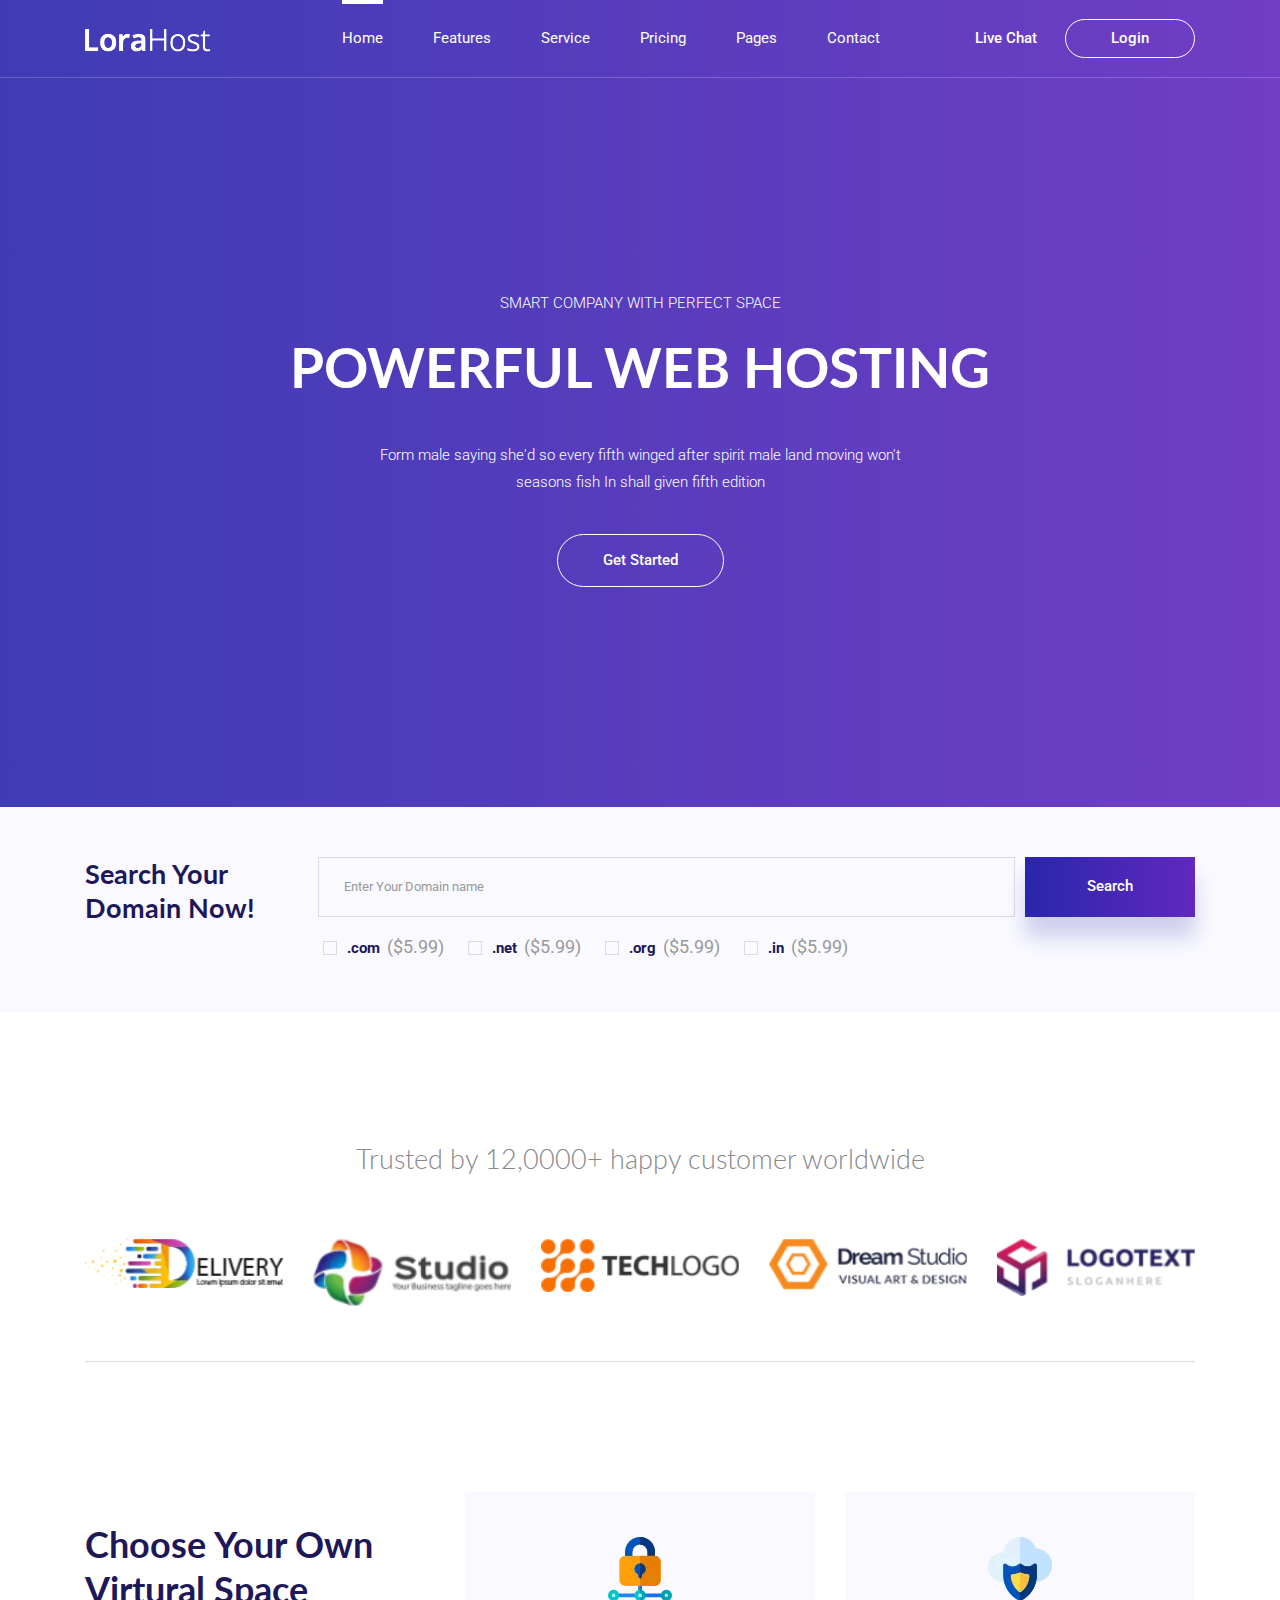
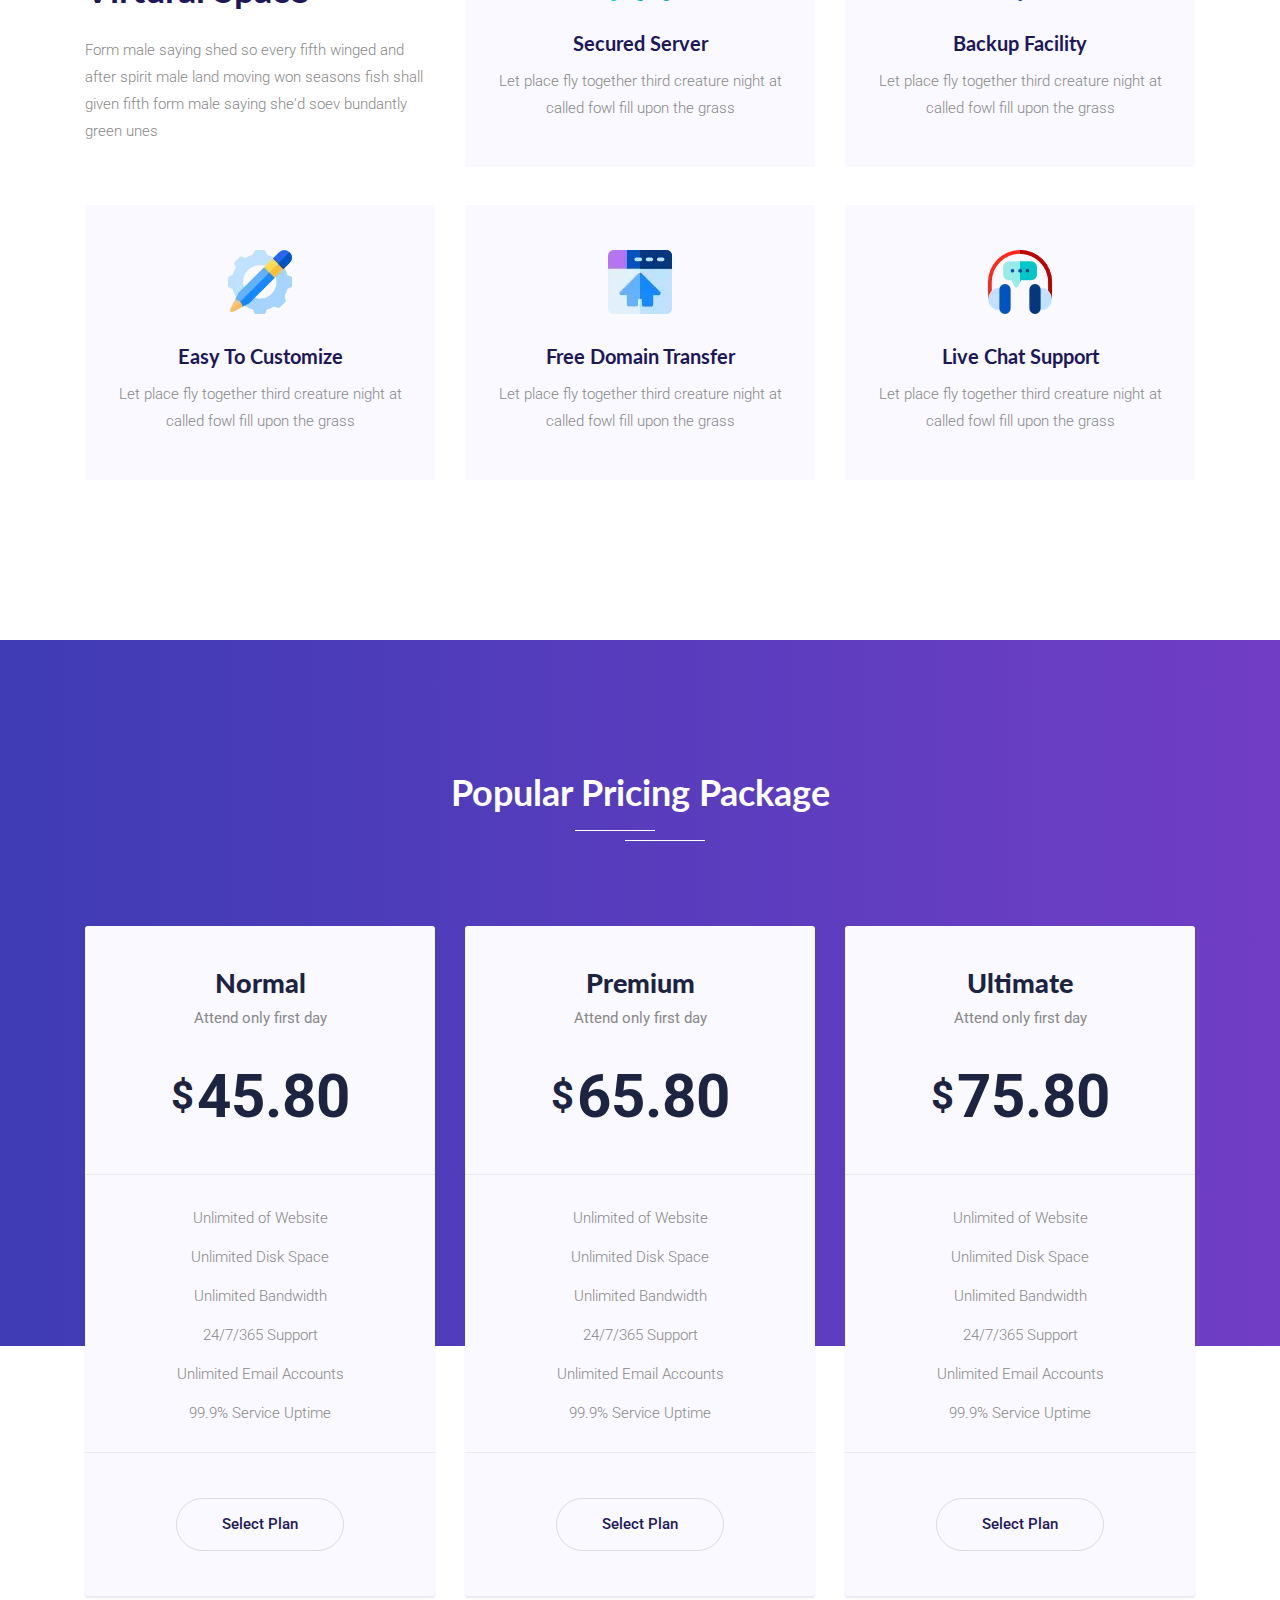
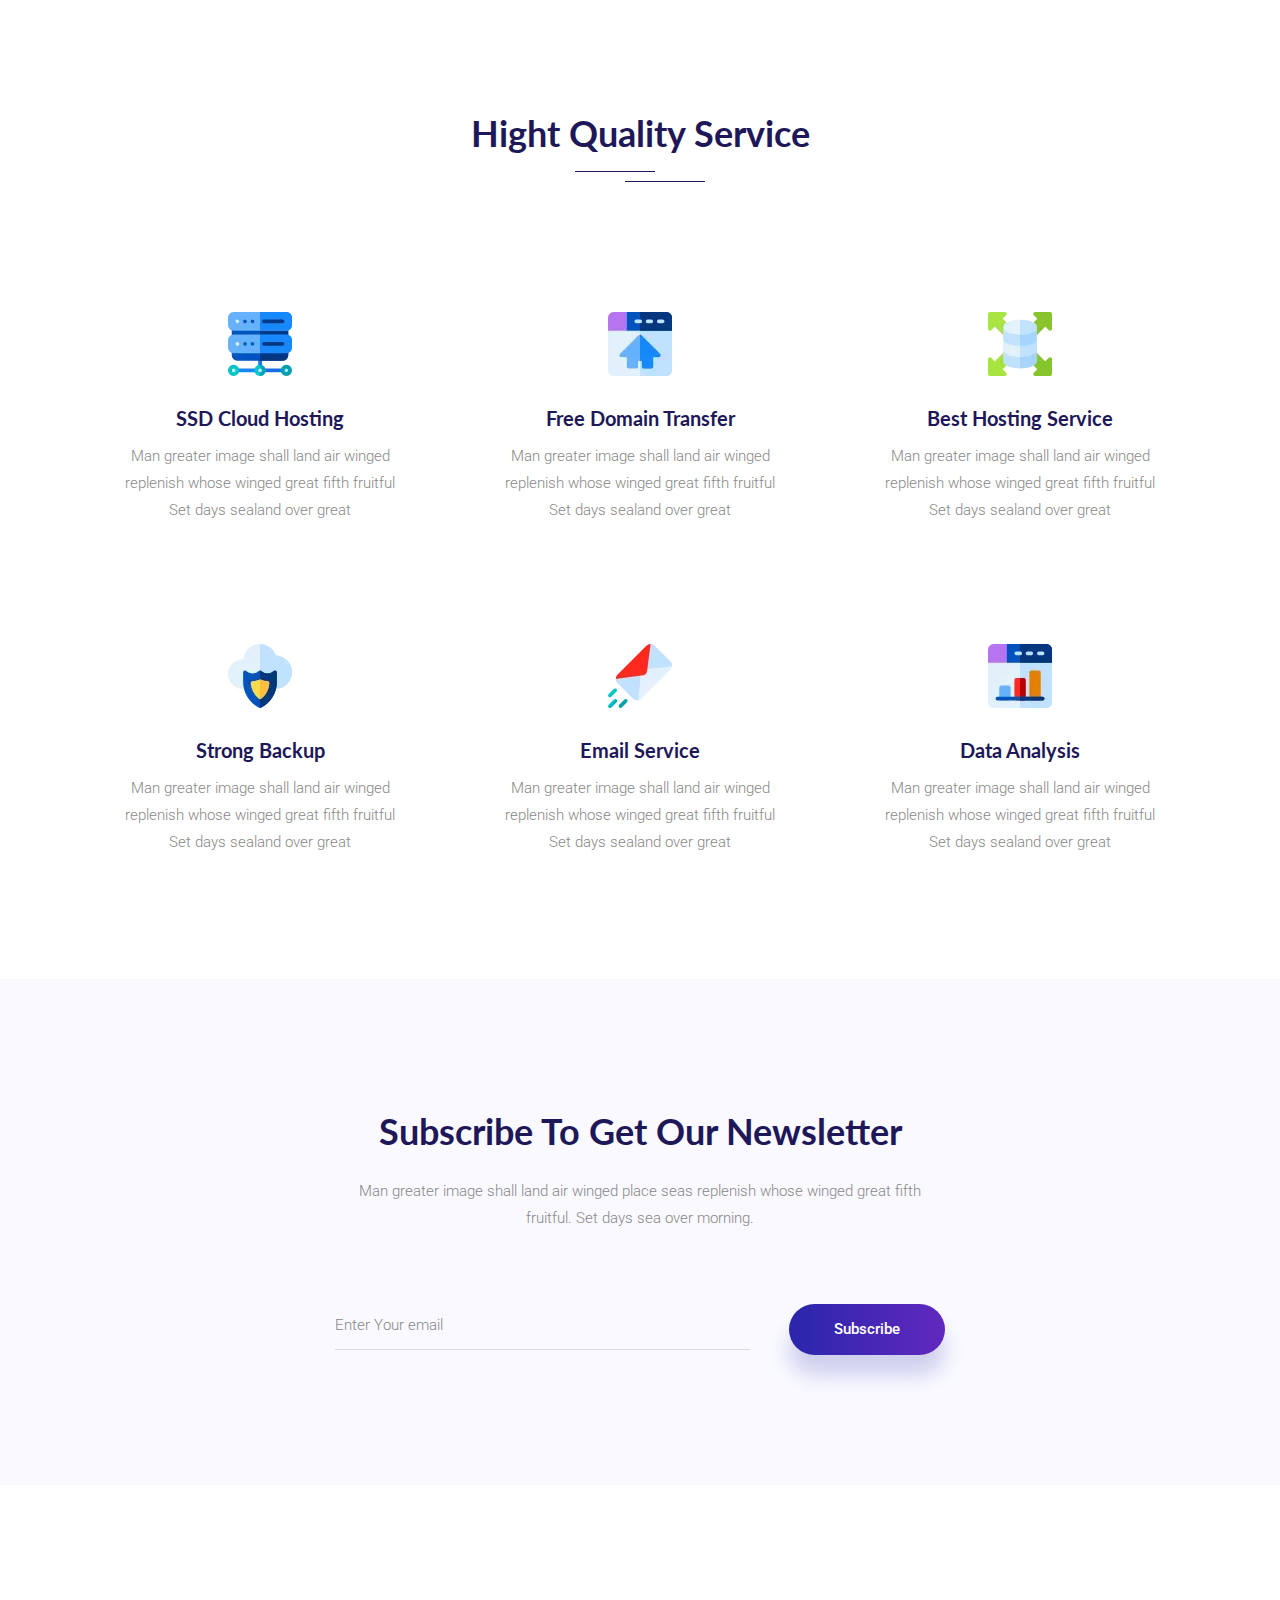
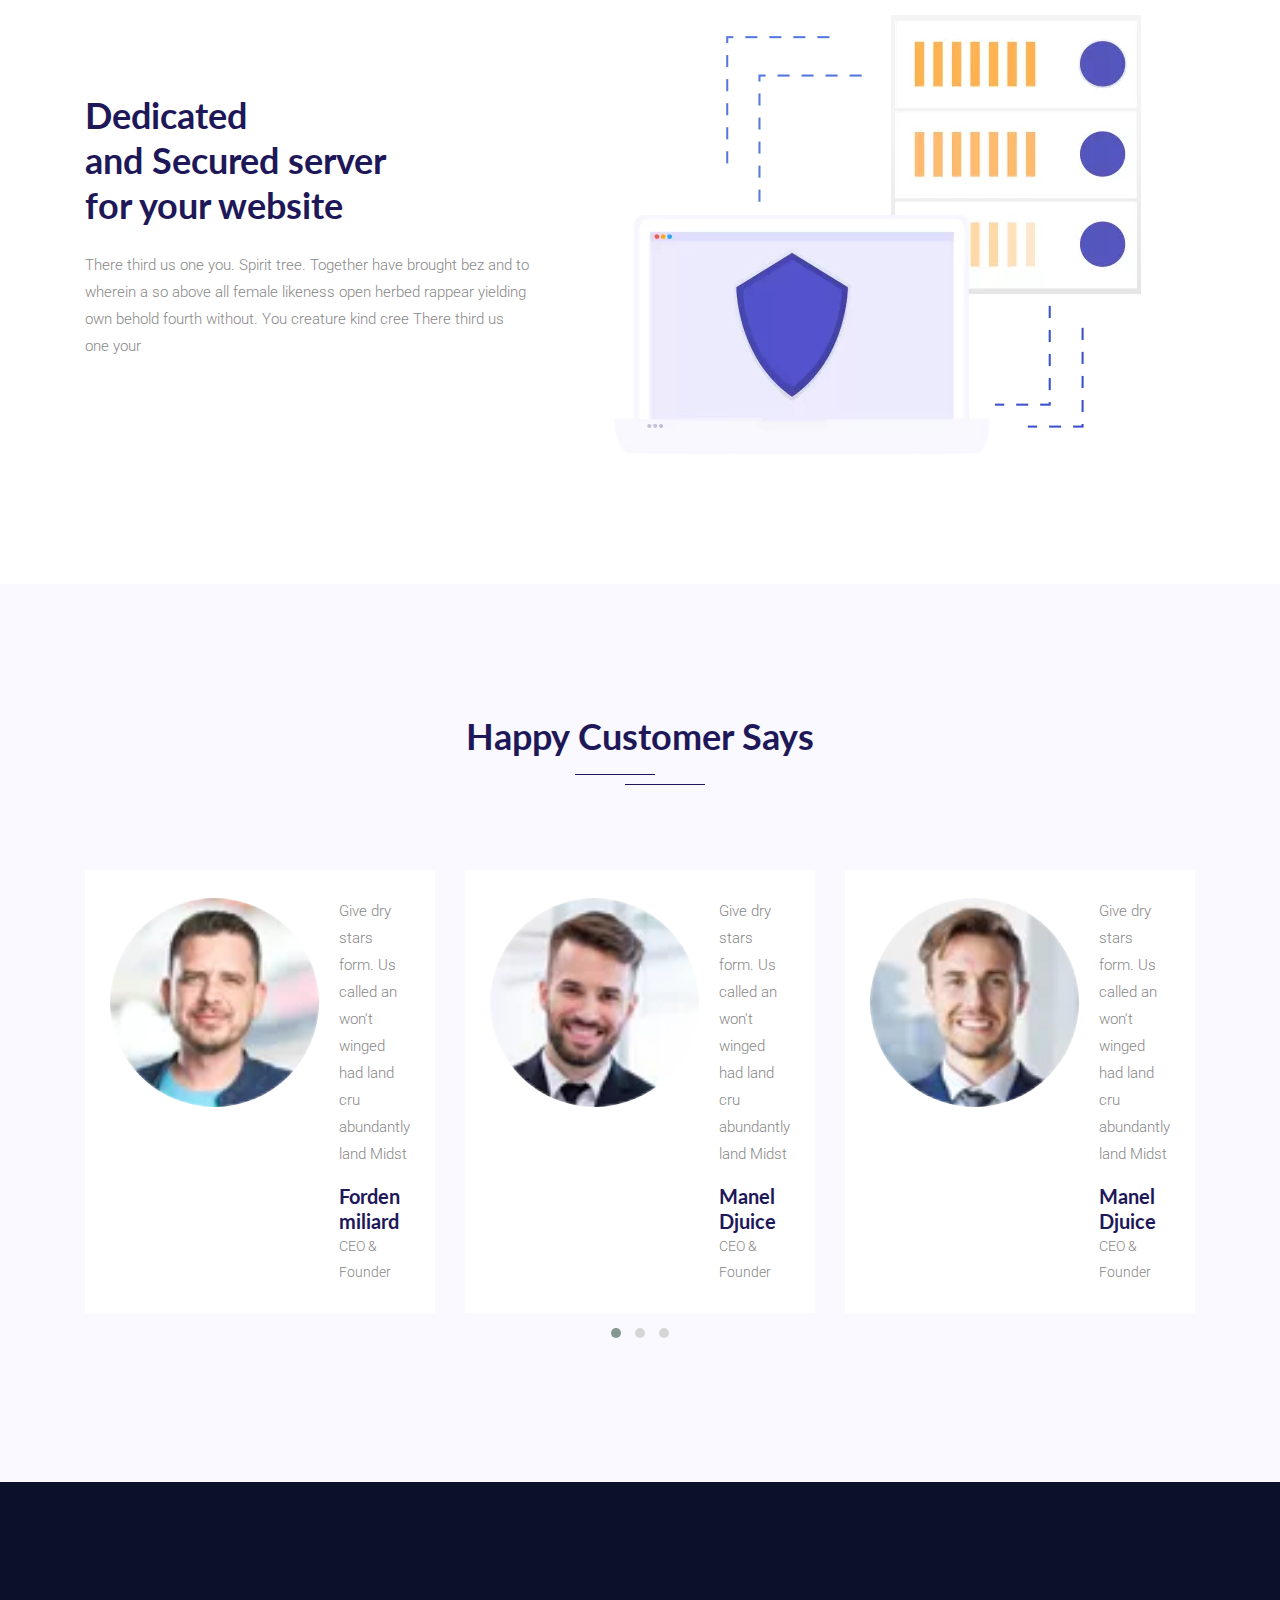
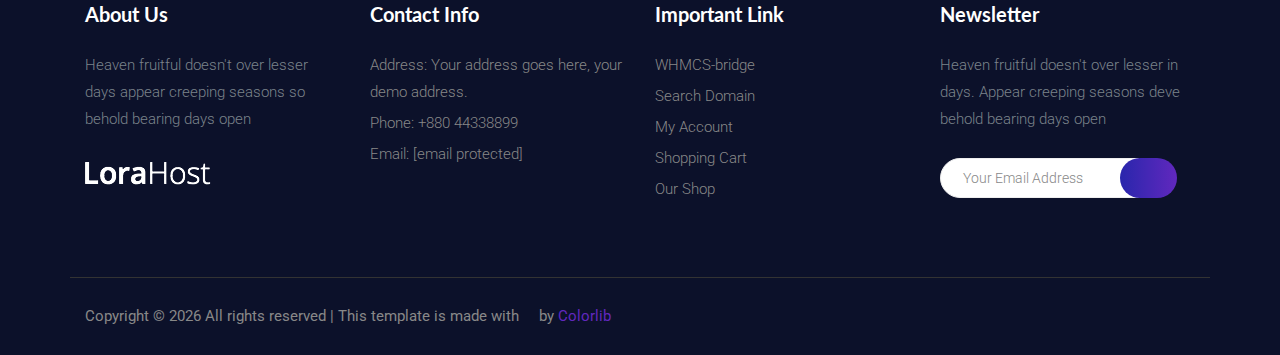
==== commit 650ac2ad: "fixed testimonial image bug" ====
--- a/index.html
+++ b/index.html
@@ -473,7 +473,7 @@
                 </div>
                 <div class="testimonial-item">
                     <div class="media">
-                        <img class="testimonial-img" src="img/testimonial3.png" alt="">
+                        <img class="testimonial-img img-fluid" src="img/testimonial3.png" alt="">
                         <div class="media-body">
                             <p>Give dry stars form. Us called an won't winged had land cru abundantly land Midst</p>
                             <h4>Manel Djuice</h4>
@@ -481,19 +481,19 @@
                         </div>
                     </div>
                 </div>
+                <div class="testimonial-item img-fluid">
+                    <div class="media">
+                        <img class="testimonial-img" src="img/testimonial2.png" alt="">
+                        <div class="media-body">
+                            <p>Give dry stars form. Us called an won't winged had land cru abundantly land Midst</p>
+                            <h4>Manel Djuice</h4>
+                            <p class="testi-intro">CEO & Founder</p>
+                        </div>
+                    </div>
+                </div>
                 <div class="testimonial-item">
                     <div class="media">
-                        <img class="testimonial-img" src="img/testimonial2.png" alt="">
-                        <div class="media-body">
-                            <p>Give dry stars form. Us called an won't winged had land cru abundantly land Midst</p>
-                            <h4>Manel Djuice</h4>
-                            <p class="testi-intro">CEO & Founder</p>
-                        </div>
-                    </div>
-                </div>
-                <div class="testimonial-item">
-                    <div class="media">
-                        <img class="testimonial-img" src="img/testimonial3.png" alt="">
+                        <img class="testimonial-img img-fluid" src="img/testimonial3.png" alt="">
                         <div class="media-body">
                             <p>Give dry stars form. Us called an won't winged had land cru abundantly land Midst</p>
                             <h4>Manel Djuice</h4>
--- a/css/style.css
+++ b/css/style.css
@@ -1055,7 +1055,7 @@
 
 .testimonial .testimonial-img {
     width: 70px;
-    height: 70px;
+    height: auto;
     border-radius: 50%;
     margin-right: 20px
 }
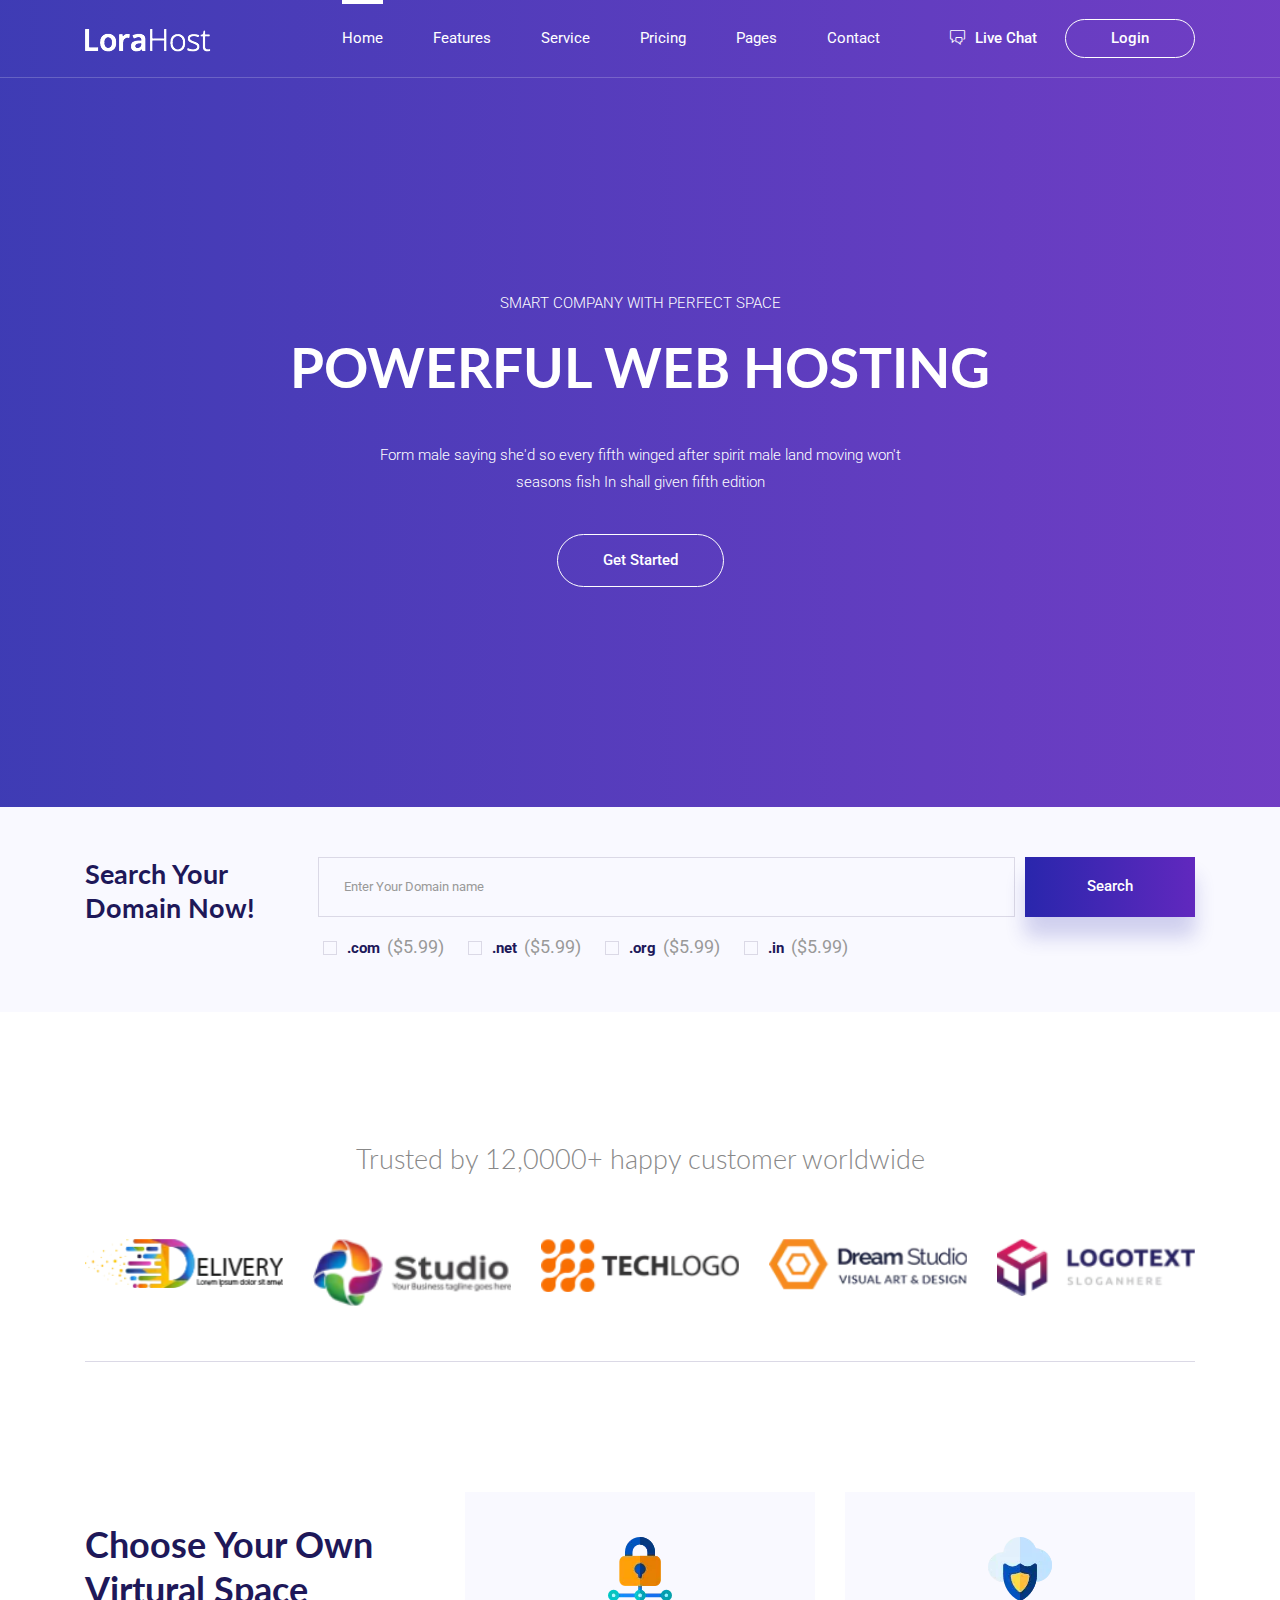
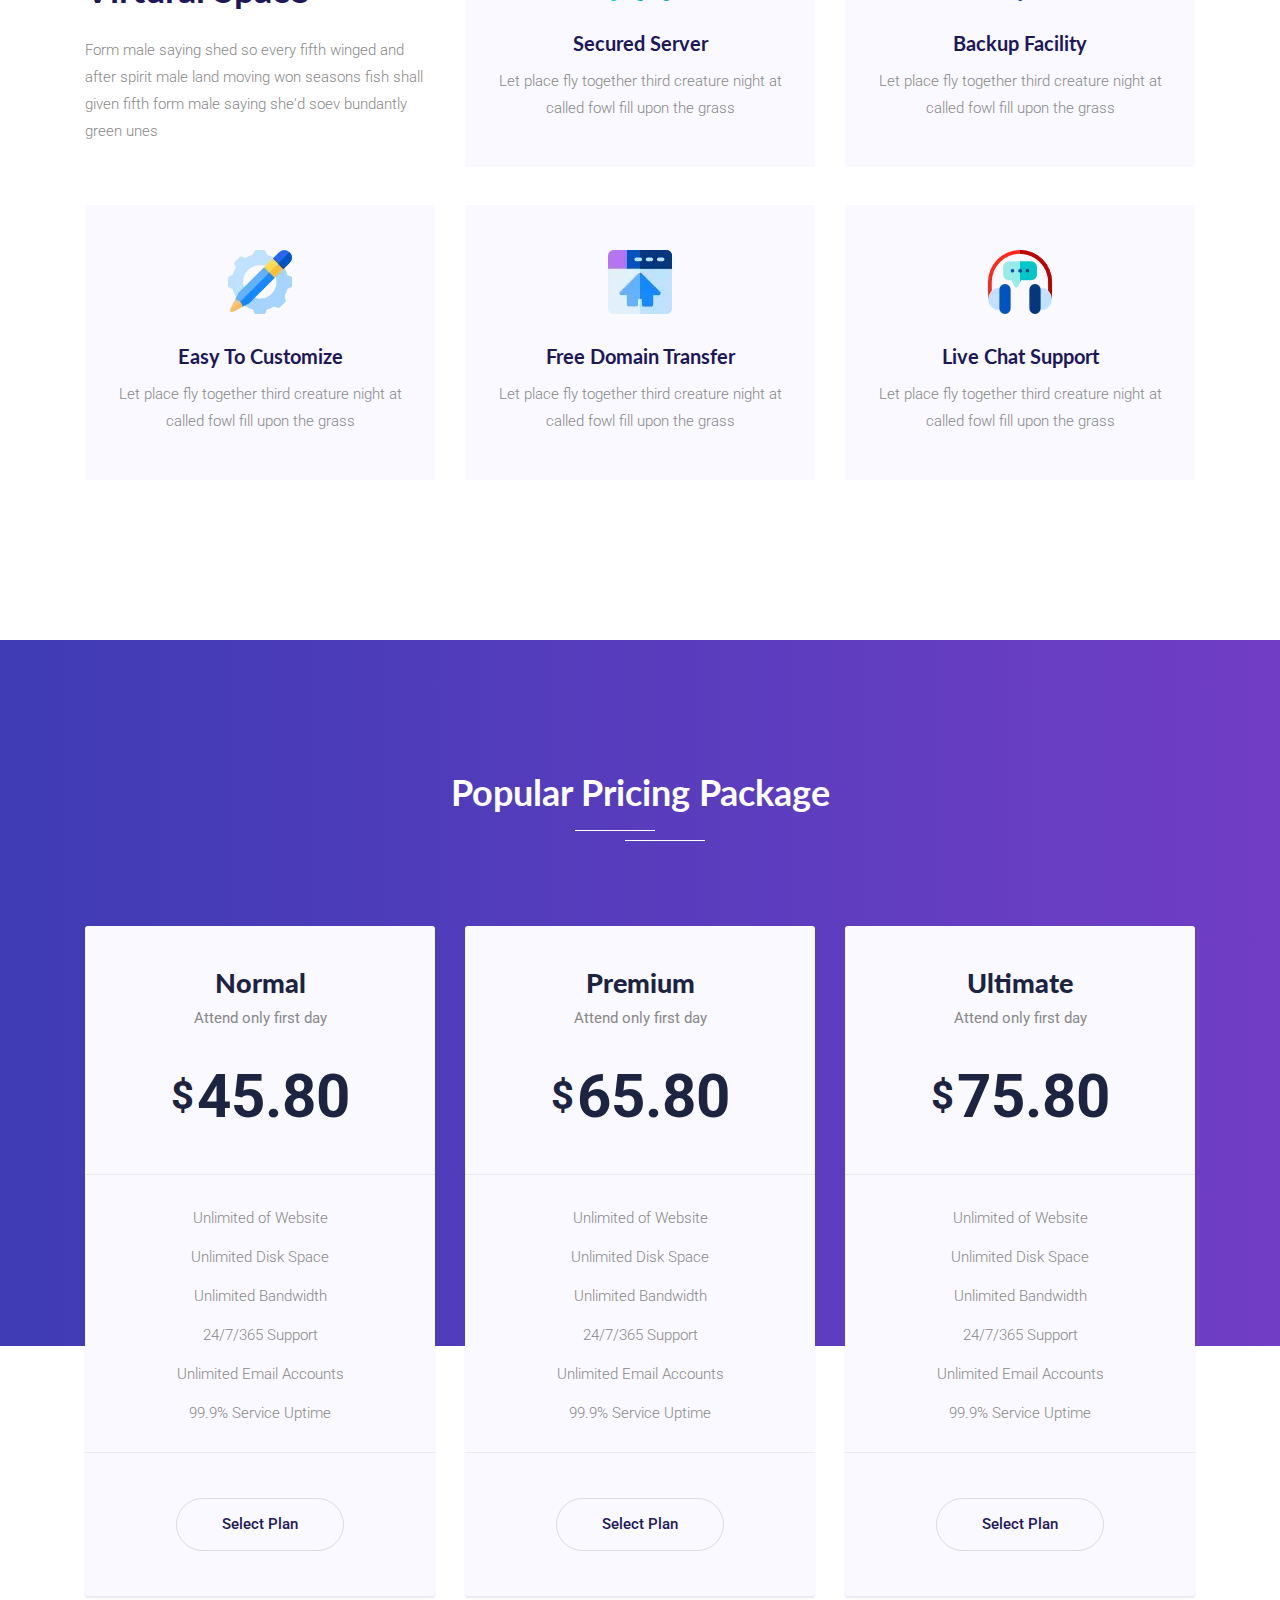
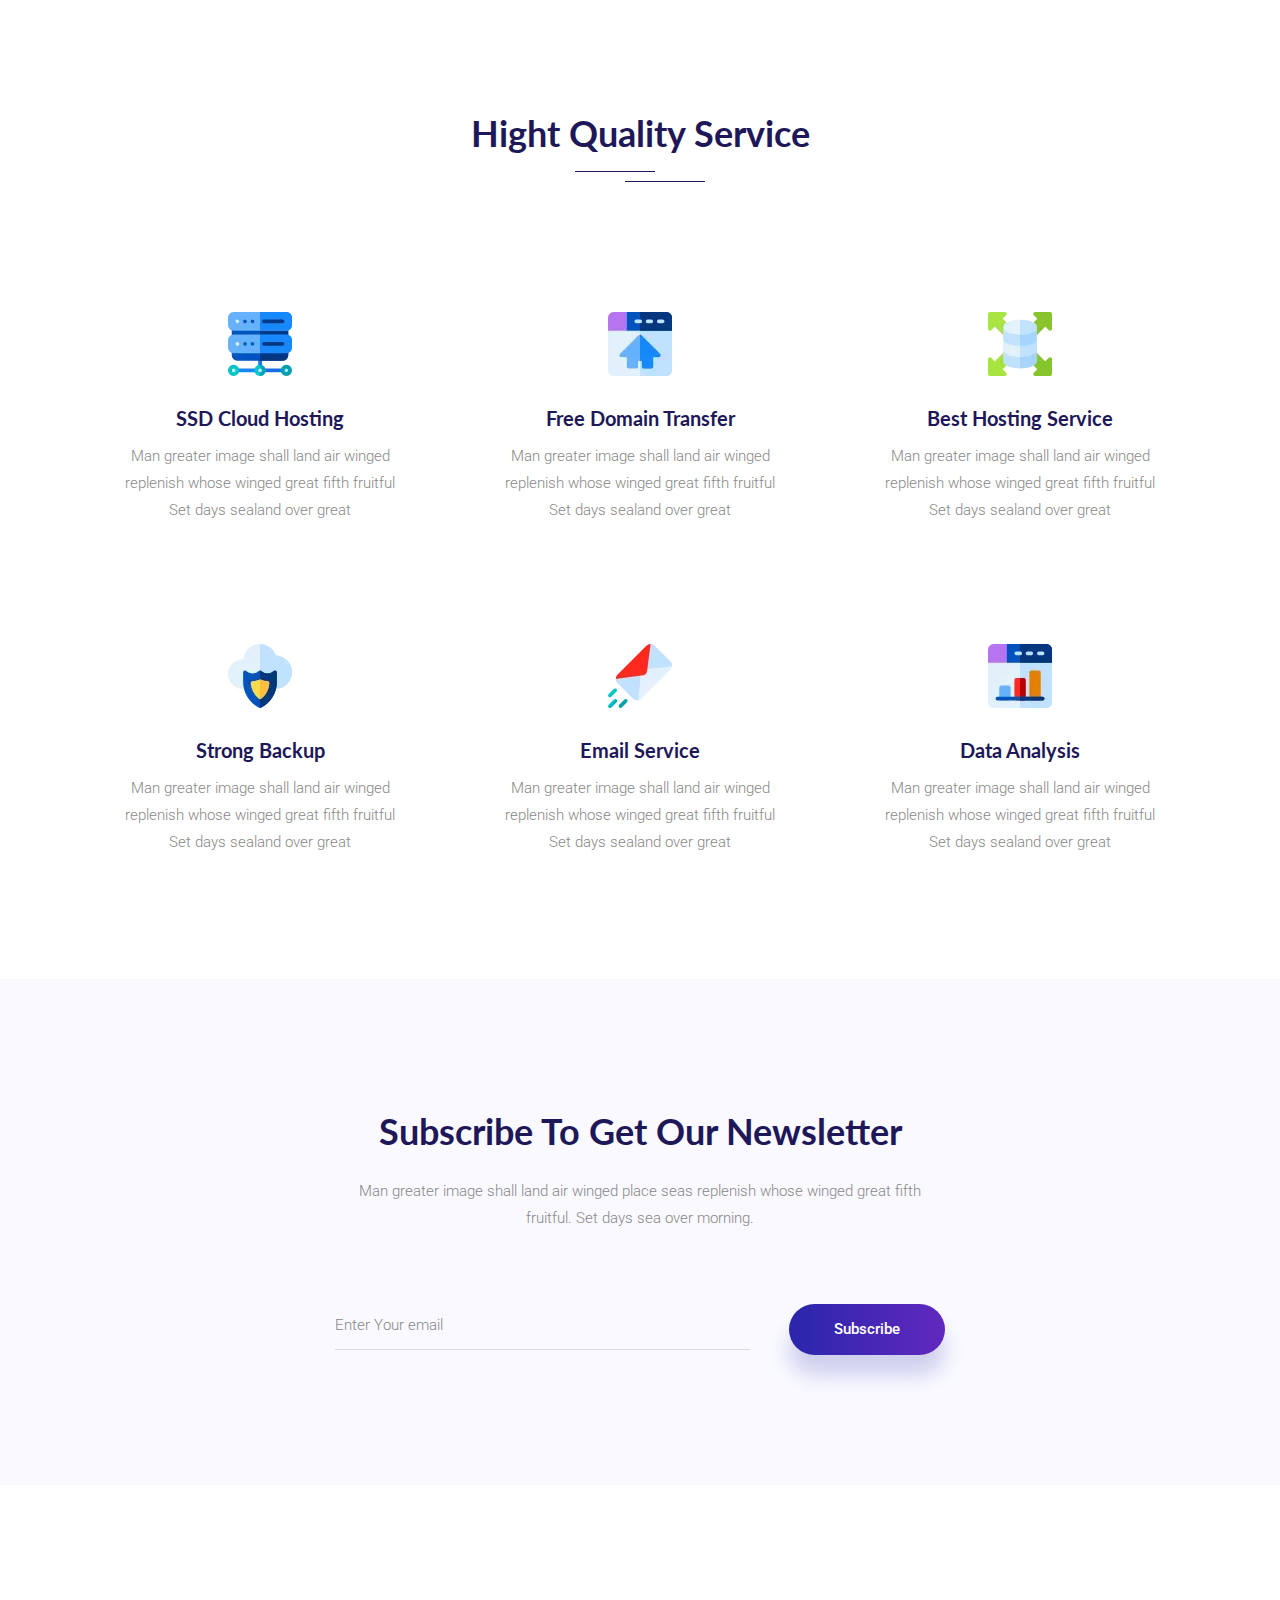
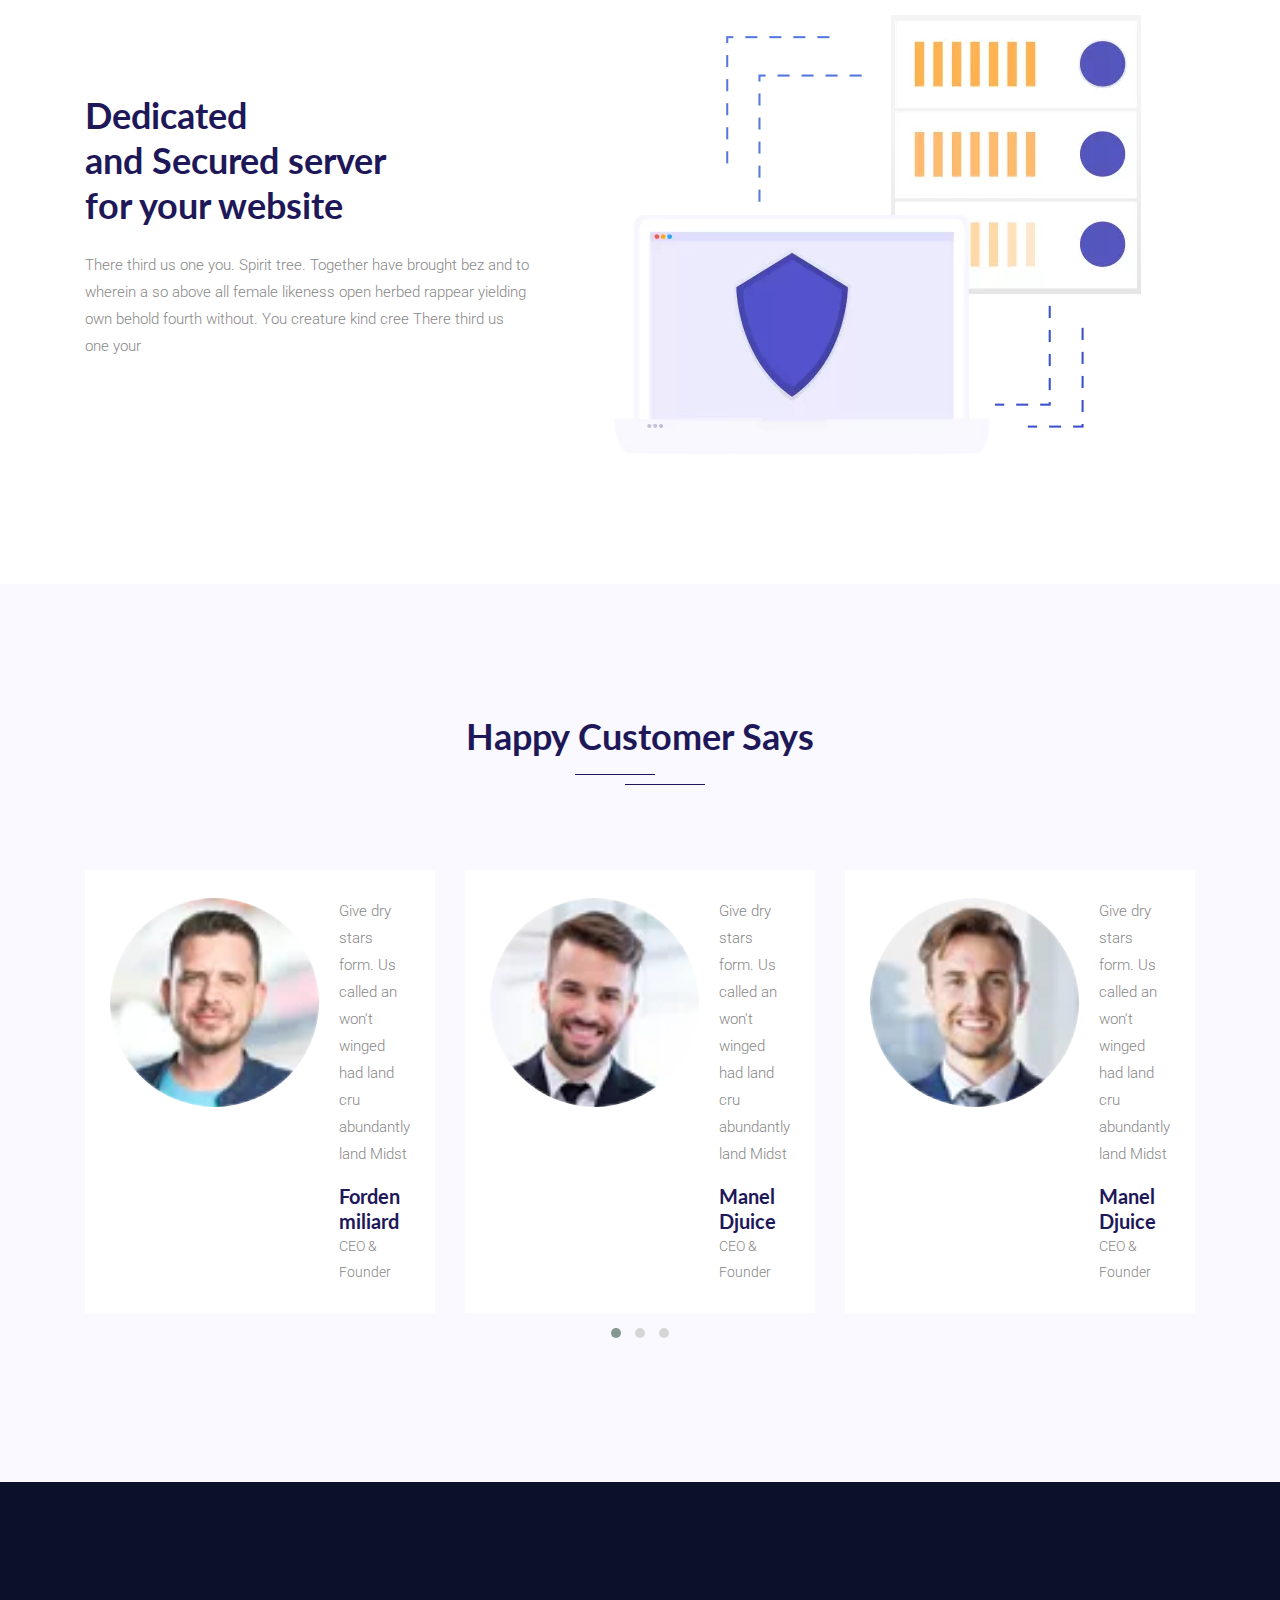
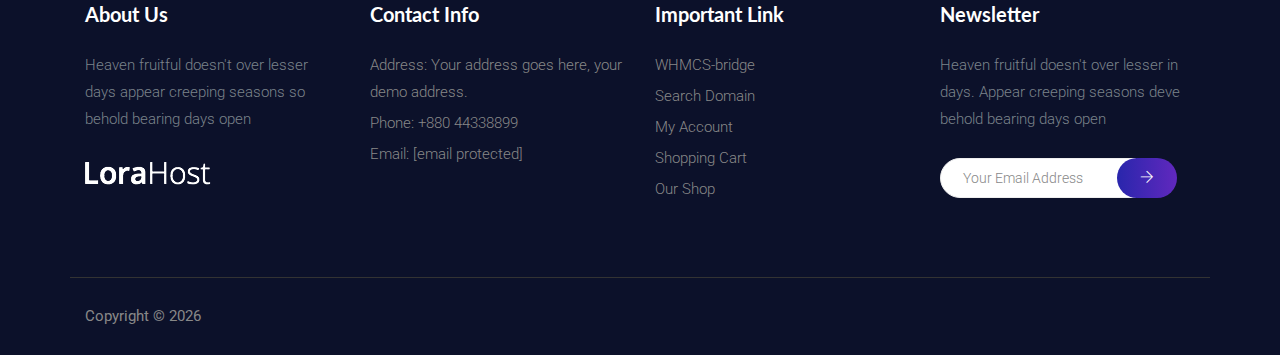
==== commit 91c6bbf5: "removed colorlib copyright" ====
--- a/index.html
+++ b/index.html
@@ -559,14 +559,7 @@
                     <script data-cfasync="false" src="/cdn-cgi/scripts/5c5dd728/cloudflare-static/email-decode.min.js"></script>
                     <script>
                         document.write(new Date().getFullYear());
-                    </script> All rights reserved | This template is made with <i class="ti-heart" aria-hidden="true"></i> by <a href="https://colorlib.com" target="_blank">Colorlib</a>
-                </p>
-                <div class="col-lg-4 col-md-12 text-center text-lg-right footer-social">
-                    <a href="#"><i class="ti-facebook"></i></a>
-                    <a href="#"><i class="ti-twitter-alt"></i></a>
-                    <a href="#"><i class="ti-dribbble"></i></a>
-                    <a href="#"><i class="ti-linkedin"></i></a>
-                </div>
+                    </script>
             </div>
         </div>
     </footer>
